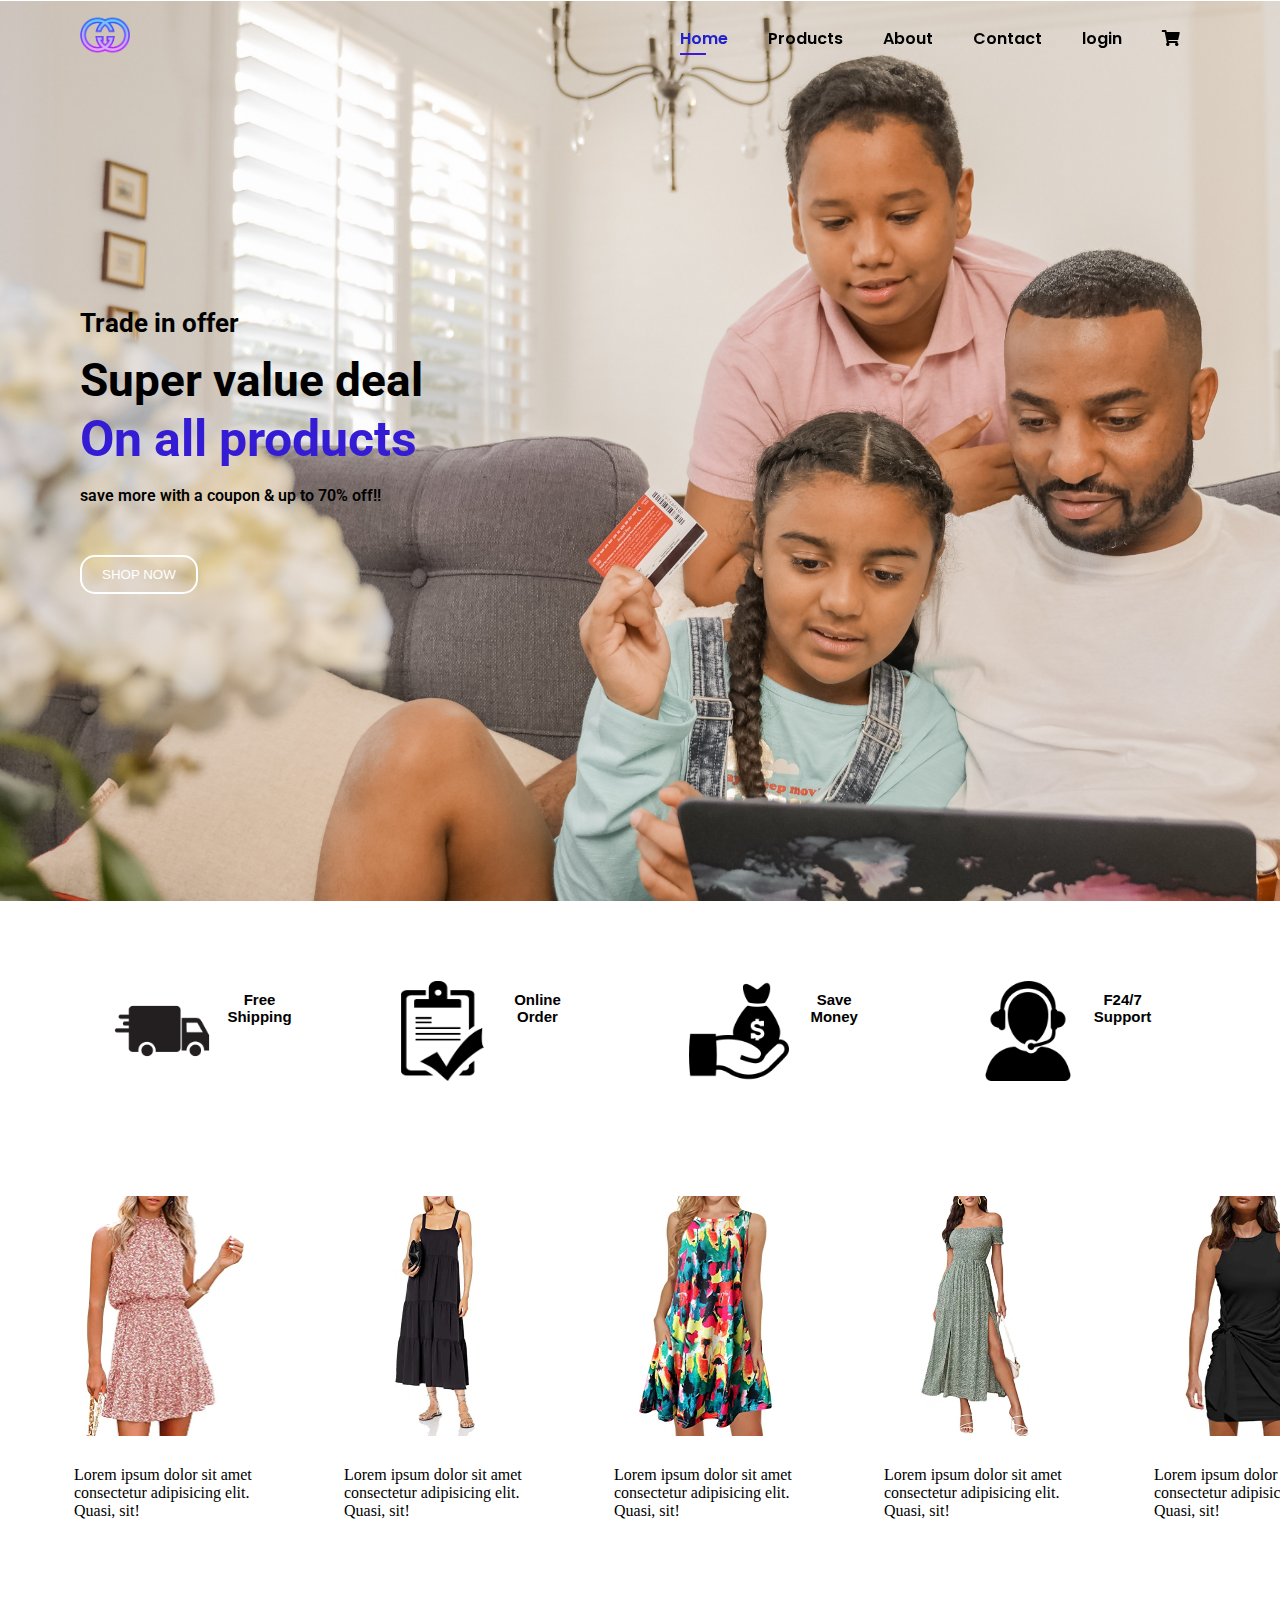
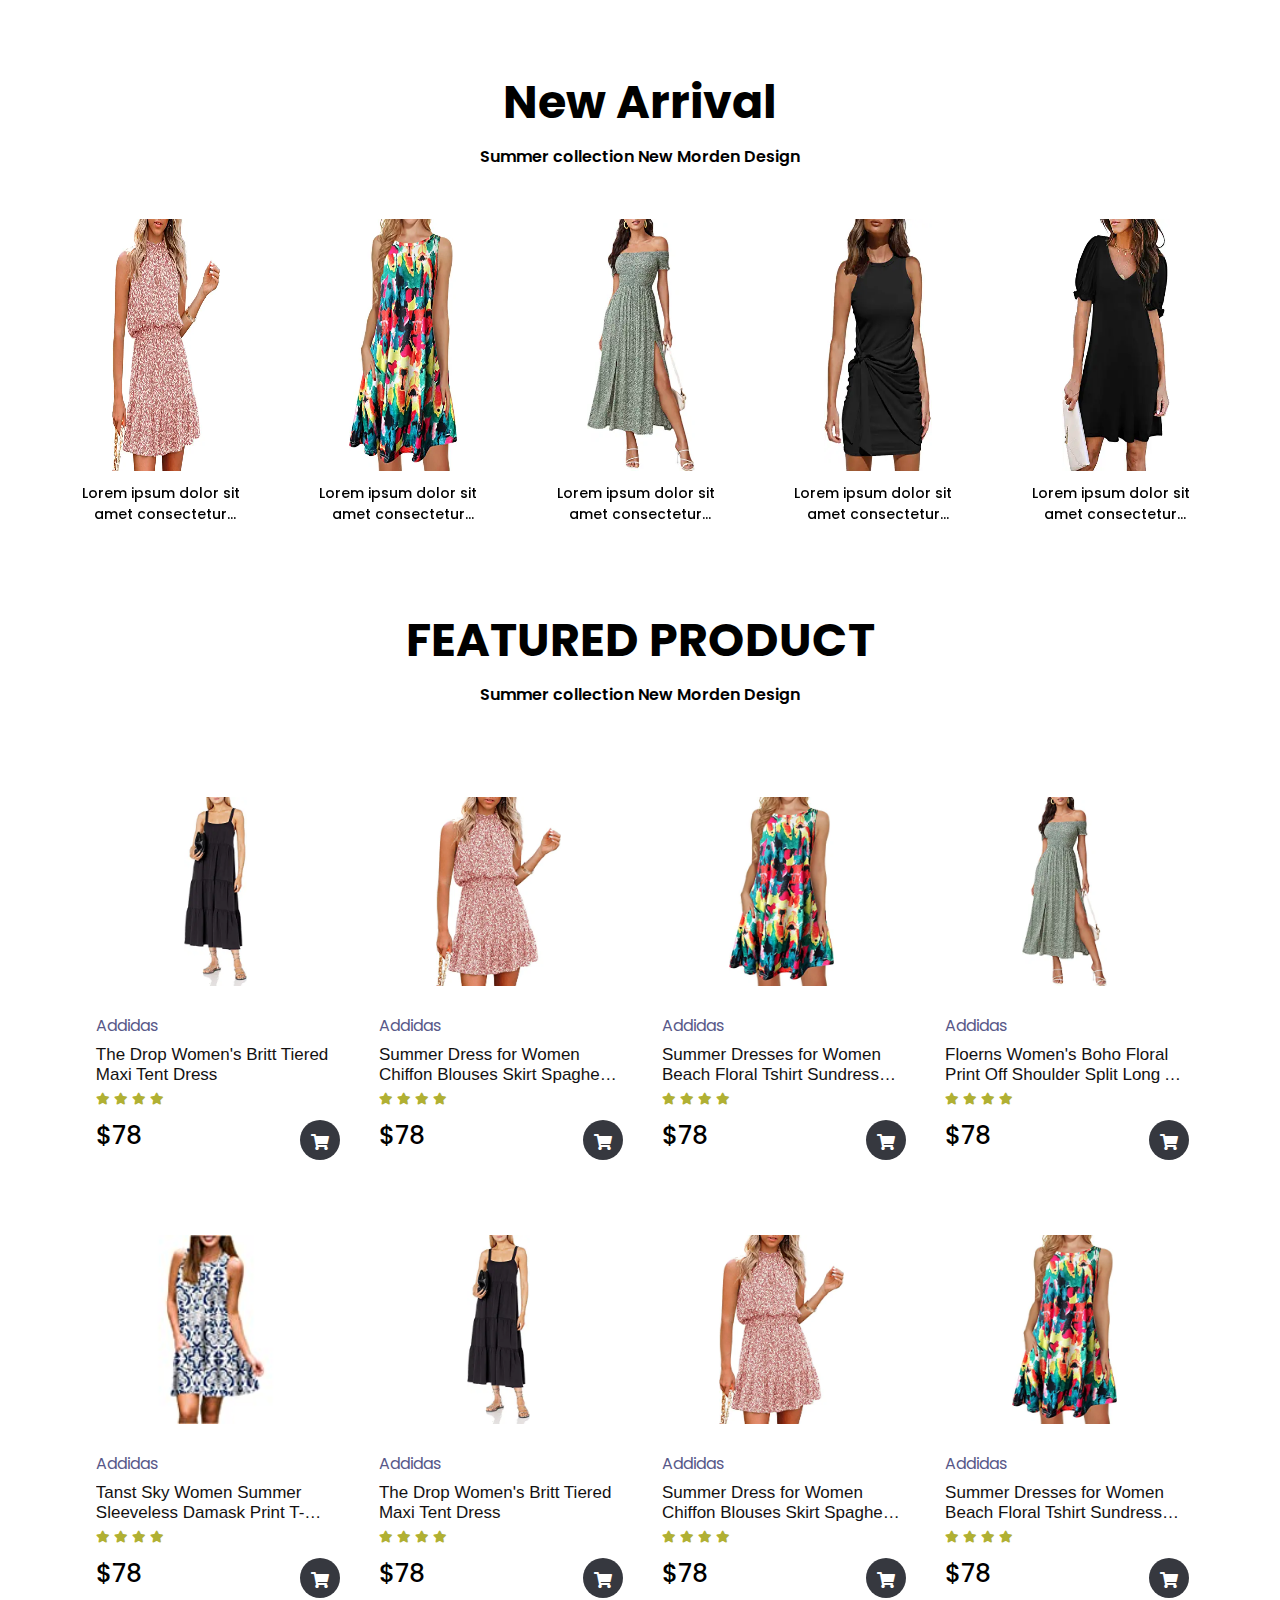
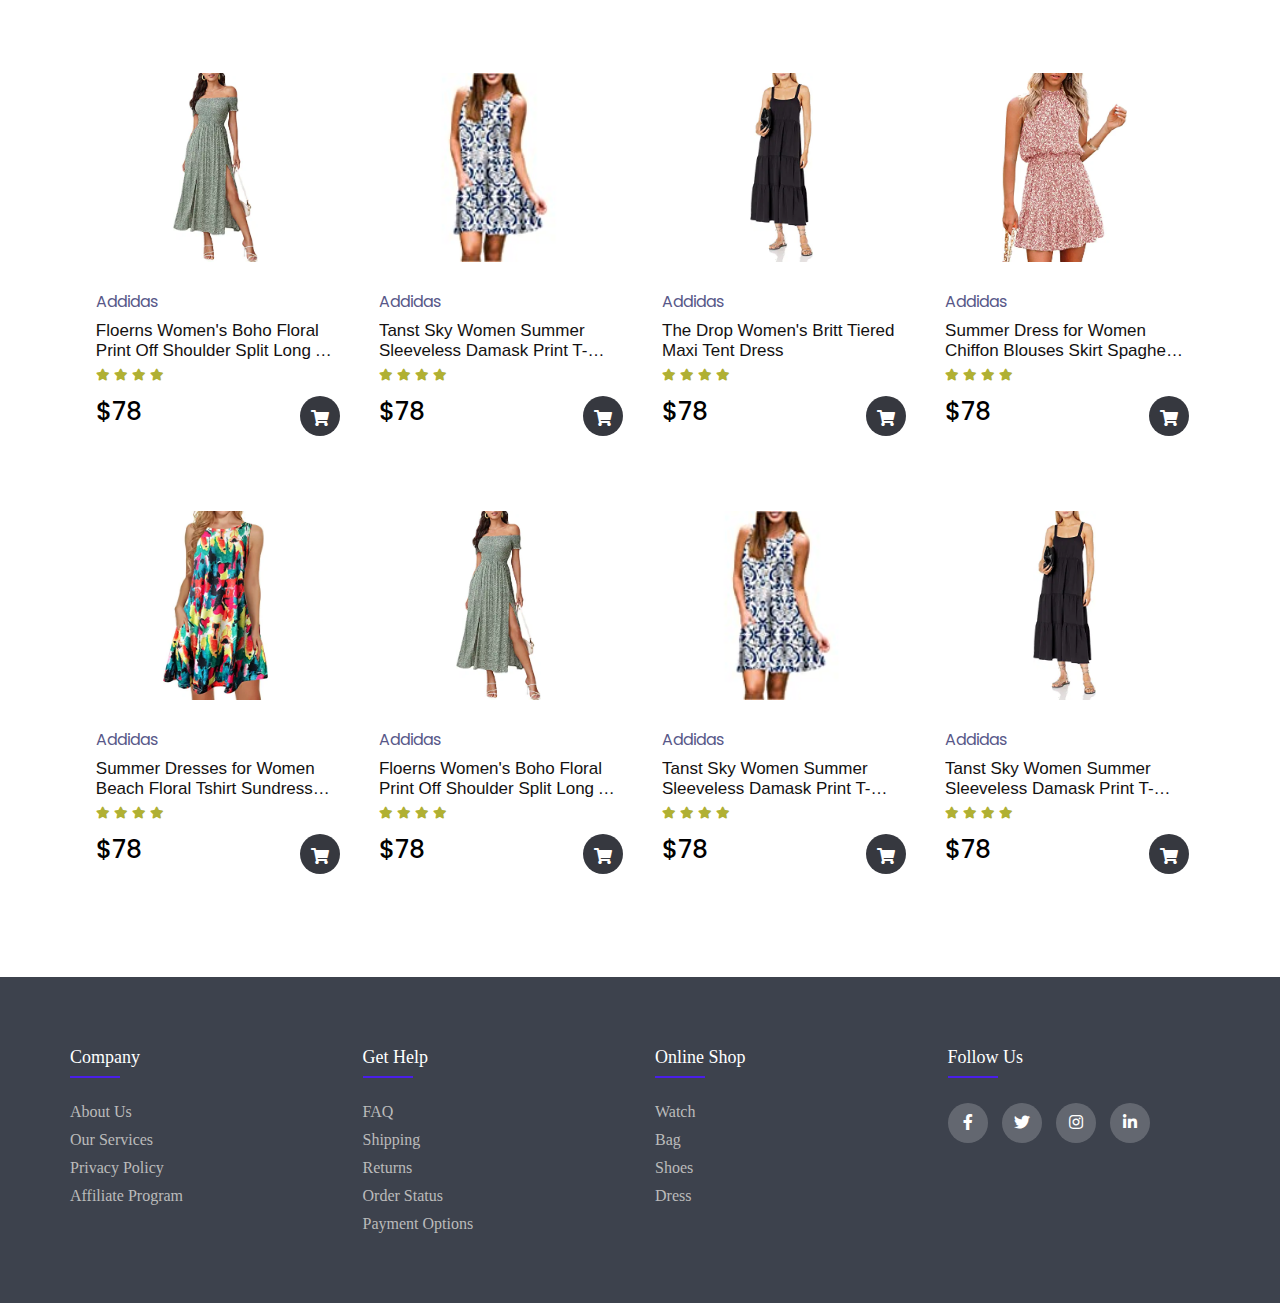
==== index.html @ 0fea014c "footer+image carousal" ====
<!DOCTYPE html>
<html lang="en">
<head>
    <meta charset="UTF-8">
    <meta http-equiv="X-UA-Compatible" content="IE=edge">
    <meta name="viewport" content="width=device-width, initial-scale=1.0">
    <title>Document</title>
    <link rel="stylesheet" href="https://cdnjs.cloudflare.com/ajax/libs/OwlCarousel2/2.3.4/assets/owl.carousel.min.css" integrity="sha512-tS3S5qG0BlhnQROyJXvNjeEM4UpMXHrQfTGmbQ1gKmelCxlSEBUaxhRBj/EFTzpbP4RVSrpEikbmdJobCvhE3g==" crossorigin="anonymous" referrerpolicy="no-referrer" />
    <link rel="stylesheet" href="https://cdnjs.cloudflare.com/ajax/libs/OwlCarousel2/2.3.4/assets/owl.theme.default.min.css" integrity="sha512-sMXtMNL1zRzolHYKEujM2AqCLUR9F2C4/05cdbxjjLSRvMQIciEPCQZo++nk7go3BtSuK9kfa/s+a4f4i5pLkw==" crossorigin="anonymous" referrerpolicy="no-referrer" />
    <link rel="stylesheet" href="https://unicons.iconscout.com/release/v4.0.0/css/line.css">
    <link rel="stylesheet" href="https://use.fontawesome.com/releases/v5.15.4/css/all.css" />
    <link rel="stylesheet" href="style.css">
</head>
<body>

  <!-- navbar section starts -->
  <div id="bar" class="bar">
    <i class="uil uil-bars" id="visible"></i>
    <i class="uil uil-times" id="hidden"></i>
   </div>
    <header id="header1" class="header">
       <a href="#"><img src="logo.webp" class="logo" alt="logo"></a>
       <div class="navbar-section">
          <ul id="navbar">
            <li><a class="active"  href="#">Home</a></li>
            <li><a href="#">Products</a></li>
            <li><a href="#">About</a></li>
            <li><a href="#">Contact</a></li>
            <li><a href="#" id="button">login</a></li>
            <li><a href="#"><i class="fas fa-shopping-cart"></i></a></li>
          </ul>
       </div>
    </header>
          
  <!-- navbar section ends  -->


  <div class="responsive-navbar">
    <ul id="mobile-nav">
      <li><a class="active"  href="#">Home</a></li>
      <li><a href="#">Products</a></li>
      <li><a href="#">About</a></li>
      <li><a href="#">Contact</a></li>
      <li><a href="#" id="button">login</a></li>
      <li><a href="#"><i class="fas fa-shopping-cart"></i></a></li>
    </ul>
 </div>
  <!-- login starts -->
  <div class="login-container">
    <div class="forms">
        <div class="form login ">
          <div class="close" >
            <span class="title">Login</span>
            <i id="close" class="uil uil-times"></i>
          </div>
            <form action="#">
                <div class="input-field">
                    <input type="text" placeholder="Enter Your Mail">
                   <i class="uil uil-envelope"></i>
                </div>

                <div class="input-field">
                    <input type="text" placeholder="Enter Your Password">
                   <i class="uil uil-lock"></i>
                </div>

                <div class="checkbox-text">
                    <div class="checkbox-content">
                        <input type="checkbox" id="checkbox">
                        <label for="logcheck" class="text">Remember Me</label>
                    </div>
                    <a href="#" class="text">forget Password ?</a>
                </div>

                <div class="input-field button">
                    <input type="button" value="Login Now">
                </div>
            </form>

           <div class="login-signup">
            <span class="text">Not a member ?
                <a href="#"  id="signup" class="text signup-link">Signup Now</a>
            </span>
           </div> 
        </div>

        <!-- registration form -->

        <div class="form signup ">
          <div class="close">
            <span class="title">Registration Now</span>
            <i  id="close2" class="uil uil-times"></i>
          </div>
            <form action="#">

                <div class="input-field">
                    <input type="text" placeholder="Enter Your Name">
                   <i class="uil uil-user"></i>
                </div>

                <div class="input-field">
                    <input type="text" placeholder="Enter Your Mail">
                   <i class="uil uil-envelope"></i>
                </div>

                <div class="input-field">
                    <input type="text" placeholder="Enter Your Password">
                   <i class="uil uil-lock"></i>
                </div>

                <div class="input-field">
                    <input type="text" placeholder="Enter Confirm Password">
                   <i class="uil uil-lock"></i>
                </div>

                <div class="checkbox-text">
                    <div class="checkbox-content">
                        <input type="checkbox" id="checkbox">
                        <label for="logcheck" class="text">Remember Me</label>
                    </div>
                    <a href="#" class="text">forget Password ?</a>
                </div>

                <div class="input-field button">
                    <input type="button" value="Login Now">
                </div>
            </form>

           <div class="login-signup">
            <span class="text">Not a member ?
                <a href="#" id="loginup" class="text login-link">Login Now</a>
            </span>
           </div> 
        </div>
    </div>
</div>
  <!-- login ends  -->


  <!-- home pade starts  -->
 <section id="home">
    <div class="home-left">
       <h4>Trade in offer</h4>
       <h2>Super value deal</h2>
       <h1>On all products</h1>
       <p>save more with a coupon & up to 70% off!!</p>
       <button>shop now</button>
    </div>
 </section>
  <!-- home page ends  -->

  <!-- feature starts  -->
  <section id="feature" class="section-p1">
    <div class="fe-box">
       <img src="./images/delivery-icon.png" alt="">
       <h6>Free Shipping</h6>
    </div>
    <div class="fe-box">
     <img src="./images/online-order.webp" alt="">
     <h6>Online Order</h6>
    </div>
    <div class="fe-box">
      <img src="./images/money-icons.png" alt="">
      <h6>Save Money</h6>
   </div>
   <!-- <div class="fe-box">
    <img src="./images/promotion.webp" alt="">
    <h6>Promotions </h6>
   </div> -->
   <div class="fe-box">
    <img src="./images/support.webp" alt="">
    <h6>F24/7 Support</h6>
   </div>
  </section>

  <!-- feature ends  -->

  <div class="slider section-p1">
    <div class="slide-track">
      <div class="slide">
        <img src="./images/p2.webp" alt="" />
        <p>Lorem ipsum dolor sit amet consectetur adipisicing elit. Quasi, sit!</p>
      </div>
      <div class="slide">
        <img src="./images/p1.webp" alt="" />
        <p>Lorem ipsum dolor sit amet consectetur adipisicing elit. Quasi, sit!</p>
      </div>
      <div class="slide">
        <img src="./images/p3.webp" alt="" />
        <p>Lorem ipsum dolor sit amet consectetur adipisicing elit. Quasi, sit!</p>
      </div>
      <div class="slide">
        <img src="./images/p4.webp" alt="" />
        <p>Lorem ipsum dolor sit amet consectetur adipisicing elit. Quasi, sit!</p>
      </div>
      <div class="slide">
        <img src="./images/p5.webp" alt="" />
        <p>Lorem ipsum dolor sit amet consectetur adipisicing elit. Quasi, sit!</p>
      </div>
      <div class="slide">
        <img src="./images/p6.webp" alt="" />
        <p>Lorem ipsum dolor sit amet consectetur adipisicing elit. Quasi, sit!</p>
      </div>
      <div class="slide">
        <img src="./images/p8.jpg" alt="" />
        <p>Lorem ipsum dolor sit amet consectetur adipisicing elit. Quasi, sit!</p>
      </div>
      <div class="slide">
        <img src="./images/p7.jpg" alt="" />
        <p>Lorem ipsum dolor sit amet consectetur adipisicing elit. Quasi, sit!</p>
      </div>
      <div class="slide">
        <img src="./images/p1.webp" alt="" />
        <p>Lorem ipsum dolor sit amet consectetur adipisicing elit. Quasi, sit!</p>
      </div>
      <div class="slide">
        <img src="./images/p3.webp" alt="" />
        <p>Lorem ipsum dolor sit amet consectetur adipisicing elit. Quasi, sit!</p>
      </div>
      <div class="slide">
        <img src="./images/p7.jpg" alt="" />
        <p>Lorem ipsum dolor sit amet consectetur adipisicing elit. Quasi, sit!</p>
      </div>
    </div>
  </div>

    <!-- image carousal starts -->
    <div class="owl">
      <h2 class="active">New Arrival </h2>
      <p>Summer collection New Morden Design</p>
      <div class="owl-carousel owl-theme owls">
        <div class="item"><img src="./images/p2.webp">
          <p>Lorem ipsum dolor sit amet consectetur adipisicing elit. Quasi, sit!</p></div>
        <div class="item"><img src="./images/p3.webp">
          <p>Lorem ipsum dolor sit amet consectetur adipisicing elit. Quasi, sit!</p></div>
        <div class="item"><img src="./images/p4.webp">
          <p>Lorem ipsum dolor sit amet consectetur adipisicing elit. Quasi, sit!</p></div>
        <div class="item"><img src="./images/p5.webp">
          <p>Lorem ipsum dolor sit amet consectetur adipisicing elit. Quasi, sit!</p></div>
        <div class="item"><img src="./images/p6.webp">
          <p>Lorem ipsum dolor sit amet consectetur adipisicing elit. Quasi, sit!</p></div>
    </div>
    </div>
    <!-- image carousal ends  -->

    
  <!-- producr starts   -->
  <section id="product" class="section-p1">
     <h2 class="active">Featured Product </h2>
     <p>Summer collection New Morden Design</p>
     <div class="container">
      <div class="container-info">
        <img src="./images/p1.webp" alt="">
        <div class="container-content">
          <span>Addidas</span>
          <h5>The Drop Women's Britt Tiered Maxi Tent Dress</h5>
          <div class="star">
            <i class="fas fa-star"></i>
            <i class="fas fa-star"></i>
            <i class="fas fa-star"></i>
            <i class="fas fa-star"></i>
          </div>
          <h4>$78</h4>
        </div>
        <a href="#"><i id="cart" class="fas fa-shopping-cart"></i></a>
      </div>

      <div class="container-info">
        <img src="./images/p2.webp" alt="">
        <div class="container-content">
          <span>Addidas</span>
          <div class="title">
            <h5>Summer Dress for Women Chiffon Blouses Skirt Spaghetti Sleeveless Tops Halter Ruffle Romper Sun Flowy Summer Outfits</h5>
          </div>
          <div class="star">
            <i class="fas fa-star"></i>
            <i class="fas fa-star"></i>
            <i class="fas fa-star"></i>
            <i class="fas fa-star"></i>
          </div>
          <h4>$78</h4>
        </div>
        <a href="#"><i id="cart" class="fas fa-shopping-cart"></i></a>
      </div>

      <div class="container-info">
        <img src="./images/p3.webp" alt="">
        <div class="container-content">
          <span>Addidas</span>
          <div class="title">
            <h5>Summer Dresses for Women Beach Floral Tshirt Sundress Sleeveless Pockets Casual Loose Tank Dress</h5>
          </div>
          <div class="star">
            <i class="fas fa-star"></i>
            <i class="fas fa-star"></i>
            <i class="fas fa-star"></i>
            <i class="fas fa-star"></i>
          </div>
          <h4>$78</h4>
        </div>
        <a href="#"><i id="cart" class="fas fa-shopping-cart"></i></a>
      </div>

      <div class="container-info">
        <img src="./images/p4.webp" alt="">
        <div class="container-content">
          <span>Addidas</span>
          <div class="title">
            <h5>Floerns Women's Boho Floral Print Off Shoulder Split Long A Line Dress</h5>
          </div>
          <div class="star">
            <i class="fas fa-star"></i>
            <i class="fas fa-star"></i>
            <i class="fas fa-star"></i>
            <i class="fas fa-star"></i>
          </div>
          <h4>$78</h4>
        </div>
        <a href="#"><i id="cart" class="fas fa-shopping-cart"></i></a>
      </div>

      <div class="container-info">
        <img src="./images/p8.jpg" alt="">
        <div class="container-content">
          <span>Addidas</span>
          <div class="title">
            <h5>Tanst Sky Women Summer Sleeveless Damask Print T-Shirt Dress with Pockets(S-3XL)</h5>
          </div>
          <div class="star">
            <i class="fas fa-star"></i>
            <i class="fas fa-star"></i>
            <i class="fas fa-star"></i>
            <i class="fas fa-star"></i>
          </div>
          <h4>$78</h4>
        </div>
        <a href="#"><i id="cart" class="fas fa-shopping-cart"></i></a>
      </div>
     
      <div class="container-info">
        <img src="./images/p1.webp" alt="">
        <div class="container-content">
          <span>Addidas</span>
          <h5>The Drop Women's Britt Tiered Maxi Tent Dress</h5>
          <div class="star">
            <i class="fas fa-star"></i>
            <i class="fas fa-star"></i>
            <i class="fas fa-star"></i>
            <i class="fas fa-star"></i>
          </div>
          <h4>$78</h4>
        </div>
        <a href="#"><i id="cart" class="fas fa-shopping-cart"></i></a>
      </div>

      <div class="container-info">
        <img src="./images/p2.webp" alt="">
        <div class="container-content">
          <span>Addidas</span>
          <div class="title">
            <h5>Summer Dress for Women Chiffon Blouses Skirt Spaghetti Sleeveless Tops Halter Ruffle Romper Sun Flowy Summer Outfits</h5>
          </div>
          <div class="star">
            <i class="fas fa-star"></i>
            <i class="fas fa-star"></i>
            <i class="fas fa-star"></i>
            <i class="fas fa-star"></i>
          </div>
          <h4>$78</h4>
        </div>
        <a href="#"><i id="cart" class="fas fa-shopping-cart"></i></a>
      </div>

      <div class="container-info">
        <img src="./images/p3.webp" alt="">
        <div class="container-content">
          <span>Addidas</span>
          <div class="title">
            <h5>Summer Dresses for Women Beach Floral Tshirt Sundress Sleeveless Pockets Casual Loose Tank Dress</h5>
          </div>
          <div class="star">
            <i class="fas fa-star"></i>
            <i class="fas fa-star"></i>
            <i class="fas fa-star"></i>
            <i class="fas fa-star"></i>
          </div>
          <h4>$78</h4>
        </div>
        <a href="#"><i id="cart" class="fas fa-shopping-cart"></i></a>
      </div>

      <div class="container-info">
        <img src="./images/p4.webp" alt="">
        <div class="container-content">
          <span>Addidas</span>
          <div class="title">
            <h5>Floerns Women's Boho Floral Print Off Shoulder Split Long A Line Dress</h5>
          </div>
          <div class="star">
            <i class="fas fa-star"></i>
            <i class="fas fa-star"></i>
            <i class="fas fa-star"></i>
            <i class="fas fa-star"></i>
          </div>
          <h4>$78</h4>
        </div>
        <a href="#"><i id="cart" class="fas fa-shopping-cart"></i></a>
      </div>

      <div class="container-info">
        <img src="./images/p8.jpg" alt="">
        <div class="container-content">
          <span>Addidas</span>
          <div class="title">
            <h5>Tanst Sky Women Summer Sleeveless Damask Print T-Shirt Dress with Pockets(S-3XL)</h5>
          </div>
          <div class="star">
            <i class="fas fa-star"></i>
            <i class="fas fa-star"></i>
            <i class="fas fa-star"></i>
            <i class="fas fa-star"></i>
          </div>
          <h4>$78</h4>
        </div>
        <a href="#"><i id="cart" class="fas fa-shopping-cart"></i></a>
      </div>

      <div class="container-info">
        <img src="./images/p1.webp" alt="">
        <div class="container-content">
          <span>Addidas</span>
          <h5>The Drop Women's Britt Tiered Maxi Tent Dress</h5>
          <div class="star">
            <i class="fas fa-star"></i>
            <i class="fas fa-star"></i>
            <i class="fas fa-star"></i>
            <i class="fas fa-star"></i>
          </div>
          <h4>$78</h4>
        </div>
        <a href="#"><i id="cart" class="fas fa-shopping-cart"></i></a>
      </div>

      <div class="container-info">
        <img src="./images/p2.webp" alt="">
        <div class="container-content">
          <span>Addidas</span>
          <div class="title">
            <h5>Summer Dress for Women Chiffon Blouses Skirt Spaghetti Sleeveless Tops Halter Ruffle Romper Sun Flowy Summer Outfits</h5>
          </div>
          <div class="star">
            <i class="fas fa-star"></i>
            <i class="fas fa-star"></i>
            <i class="fas fa-star"></i>
            <i class="fas fa-star"></i>
          </div>
          <h4>$78</h4>
        </div>
        <a href="#"><i id="cart" class="fas fa-shopping-cart"></i></a>
      </div>

      <div class="container-info">
        <img src="./images/p3.webp" alt="">
        <div class="container-content">
          <span>Addidas</span>
          <div class="title">
            <h5>Summer Dresses for Women Beach Floral Tshirt Sundress Sleeveless Pockets Casual Loose Tank Dress</h5>
          </div>
          <div class="star">
            <i class="fas fa-star"></i>
            <i class="fas fa-star"></i>
            <i class="fas fa-star"></i>
            <i class="fas fa-star"></i>
          </div>
          <h4>$78</h4>
        </div>
        <a href="#"><i id="cart" class="fas fa-shopping-cart"></i></a>
      </div>

      <div class="container-info">
        <img src="./images/p4.webp" alt="">
        <div class="container-content">
          <span>Addidas</span>
          <div class="title">
            <h5>Floerns Women's Boho Floral Print Off Shoulder Split Long A Line Dress</h5>
          </div>
          <div class="star">
            <i class="fas fa-star"></i>
            <i class="fas fa-star"></i>
            <i class="fas fa-star"></i>
            <i class="fas fa-star"></i>
          </div>
          <h4>$78</h4>
        </div>
        <a href="#"><i id="cart" class="fas fa-shopping-cart"></i></a>
      </div>

      <div class="container-info">
        <img src="./images/p8.jpg" alt="">
        <div class="container-content">
          <span>Addidas</span>
          <div class="title">
            <h5>Tanst Sky Women Summer Sleeveless Damask Print T-Shirt Dress with Pockets(S-3XL)</h5>
          </div>
          <div class="star">
            <i class="fas fa-star"></i>
            <i class="fas fa-star"></i>
            <i class="fas fa-star"></i>
            <i class="fas fa-star"></i>
          </div>
          <h4>$78</h4>
        </div>
        <a href="#"><i id="cart" class="fas fa-shopping-cart"></i></a>
      </div>

      <div class="container-info">
        <img src="./images/p1.webp" alt="">
        <div class="container-content">
          <span>Addidas</span>
          <div class="title">
            <h5>Tanst Sky Women Summer Sleeveless Damask Print T-Shirt Dress with Pockets(S-3XL)</h5>
          </div>
          <div class="star">
            <i class="fas fa-star"></i>
            <i class="fas fa-star"></i>
            <i class="fas fa-star"></i>
            <i class="fas fa-star"></i>
          </div>
          <h4>$78</h4>
        </div>
        <a href="#"><i id="cart" class="fas fa-shopping-cart"></i></a>
      </div>
     
    </div>

    
  </section>
  <!-- product ends  -->

  <footer class="footer">
    <div class="container">
      <div class="row">
        <div class="footer-col">
          <h4>company</h4>
          <ul>
            <li><a href="#">about us</a></li>
            <li><a href="#">our services</a></li>
            <li><a href="#">privacy policy</a></li>
            <li><a href="#">affiliate program</a></li>
          </ul>
        </div>
        <div class="footer-col">
          <h4>get help</h4>
          <ul>
            <li><a href="#">FAQ</a></li>
            <li><a href="#">shipping</a></li>
            <li><a href="#">returns</a></li>
            <li><a href="#">order status</a></li>
            <li><a href="#">payment options</a></li>
          </ul>
        </div>
        <div class="footer-col">
          <h4>online shop</h4>
          <ul>
            <li><a href="#">watch</a></li>
            <li><a href="#">bag</a></li>
            <li><a href="#">shoes</a></li>
            <li><a href="#">dress</a></li>
          </ul>
        </div>
        <div class="footer-col">
          <h4>follow us</h4>
          <div class="social-links">
            <a href="#"><i class="fab fa-facebook-f"></i></a>
            <a href="#"><i class="fab fa-twitter"></i></a>
            <a href="#"><i class="fab fa-instagram"></i></a>
            <a href="#"><i class="fab fa-linkedin-in"></i></a>
          </div>
        </div>
      </div>
    </div>
 </footer>

  <script src="https://cdnjs.cloudflare.com/ajax/libs/jquery/3.6.0/jquery.min.js" integrity="sha512-894YE6QWD5I59HgZOGReFYm4dnWc1Qt5NtvYSaNcOP+u1T9qYdvdihz0PPSiiqn/+/3e7Jo4EaG7TubfWGUrMQ==" crossorigin="anonymous" referrerpolicy="no-referrer"></script>
  <script src="https://cdnjs.cloudflare.com/ajax/libs/OwlCarousel2/2.3.4/owl.carousel.min.js" integrity="sha512-bPs7Ae6pVvhOSiIcyUClR7/q2OAsRiovw4vAkX+zJbw3ShAeeqezq50RIIcIURq7Oa20rW2n2q+fyXBNcU9lrw==" crossorigin="anonymous" referrerpolicy="no-referrer"></script>

  <script src="script.js"></script>

</body>
</html>
---- style.css ----
@import url('https://fonts.googleapis.com/css2?family=Poppins:wght@400;500;600;700&family=Roboto:wght@300&family=Ubuntu:wght@400;500;700&display=swap');
*{
    margin: 0;
    padding: 0;
    box-sizing: border-box;
}

h1{
    font-size: 50px;
    line-height: 64px;
    font-weight: 700;
}

h2{
    font-size: 46px;
    line-height: 54px;
}

h4{
    font-size: 26px;
    font-weight: 700;
}

h6{
    font-size: 15px;
}

p{
    font-size: 16px;
    margin: 15px 0 50px 0 ;
    font-weight: 600;
}

.section-p1{
    padding: 40px 30px;
}

.section-m1{
    margin: 40px 0;
}

/* ***********************navbar********************************  */
#header1{
    display: flex;
    align-items: center;
    justify-content: space-between;
    padding: 10px 80px;
    font-family: 'Poppins', sans-serif;
    z-index: 9;
    position: sticky;
    left: 0;
    top: 0;
    /* height: 60px; */
}

.shadow{
    background: rgb(239, 236, 236);
    box-shadow:18px 18px 20px rgb(0, 0, 0,0.2) ;
}


#header1 img{
    width: 50px;
    height: 50px;
}

#navbar{
    /* float: right; */
    display: flex;
    align-items: center;
    justify-content: space-between;
}

#navbar li{
    /* display: inline-block; */
    /* list-style: 80px; */
    /* margin: 0 5px; */
    list-style: none;
    padding: 0 20px;
    position: relative;
}

#navbar li a{
    text-decoration: none;
    font-size: 16px;
    font-weight: 600;
    color: black;
    transition: 0.3s;
}

#navbar li a:hover,
#navbar li a.active{
    color:rgb(34, 34, 203); ;
}

#navbar li a.active::after,
#navbar li a:hover::after{
    content: "";
    width: 30%;
    height: 2px;
    background: rgb(62, 22, 224);
    position: absolute;
    bottom: -4px;
    left: 20px;

}

#bar{
    /* left: 5rem; */
    left: 0px;
    top: 0px;
    padding: 10px 80px;
    text-align: end;
    width: 100%;
    position: fixed;
    visibility: hidden;
    display: flex;
    justify-content: space-between;
}

.uil-bars,
.uil-times{
    font-size: 2.8rem;
}

/****************** mobile-navbar***************** */
.responsive-navbar{
    position: fixed;
    /* display: inline-block; */
    z-index: 999;
    display: none;
    visibility: hidden;
    /* height: 80px; */
    background: rgb(255, 255, 255);
    width: 100%;
    text-align: center;
    top: 4rem;
    /* -webkit-transition:all 0.5s ease-in-out; */
    transition: all 0.5s ease-in-out;
}

#mobile-nav li{
    margin: 15px;
    list-style:none;
}

#mobile-nav li a{
    font-size: 20px;
    padding: 15px;
    text-decoration: none;
    color: rgb(0, 0, 0);
}

/***************************** homepage************************  */

#home{
    background: url(./sample1.jpg);
    background-size: cover;
    z-index: -1;
    height: 100vh;
    width: 100%;
    margin-top: -76px;
    padding: 0 80px;
    display: flex;
    align-items: flex-start;
    justify-content: center;
    flex-direction: column;
}

.home-left{
    font-family: 'Roboto', sans-serif;
    opacity:1 !important;
    /* z-index: 3; */
    color: rgb(0, 0, 0);
}
.home-left h4{
    padding-bottom: 15px;
    font-family: 'Roboto', sans-serif;
}

.home-left h1{
    color:rgb(52, 27, 212) ;
}

.home-left button{
    border: 2px solid white;
    border-radius: 15px;
    padding: 10px 20px;
    color: white;
    background-color: transparent;
    text-transform: uppercase;
}


.home-left button:hover{
    background: #000;
}

/*************** login ************ */

.login-container{
    justify-content: center;
    margin-top: 55px;
    margin-right: 15px;
    z-index: 9;
    position: fixed;
    left: 0;
    width: 100%;
    display: flex;
    justify-content: space-around;
    right: 0;
    top: 3rem;
    transition: all 0.6s ease;
    border-radius: 15px;
}

.signup {
     display: none;
     transition: 0.8s ease;
}


.login-container .forms{
   align-items: center;
   min-width: 31rem;
   border-radius:  10px 15px;
   background: rgb(225 225 225);
   transition: all 0.2s ease;
}

.login{
    display: none;
    transition: 0.8s ease;
}
.login-container .form{
    padding: 30px;
}

.login-container .form .close{
    display: flex;
    cursor: pointer;
    justify-content: space-between;
}

.login-container .form .title{
    font-size: 27px;
    font-weight: 600;
    position: relative;
}

.form .title::before{
    content: "";
    position: absolute;
    left: 0;
    bottom: 0;
    height: 3px;
    width: 30px;
    background: blue;
    border-radius: 25px;

}

.form .input-field{
    margin-top: 30px;
    height: 50px;
    width: 100%;
    position: relative;
}

.input-field input{
    position: absolute;
    height: 100%;
    width: 100%;
    padding:0 35px;
    border: none;
    outline: none;
    background: rgb(225 225 225);
    font-size: 16px;
    border-bottom: 2px solid rgb(21, 13, 13);
    border-top: 2px solid transparent;
    transition: all 0.2s ease;
}

.form .input-field i{
    position: absolute;
    top: 50%;
    left: 0;
    transform: translateY(-50%);
    font-size: 23px;
}

.form .checkbox-text{
    display: flex;
    align-items: center;
    justify-content: space-between;
    margin-top: 20px;
}

.checkbox-text .checkbox-content{
    display: flex;
    align-items: center;
}

.checkbox-content input{
    margin: 0 8px -2px 4px;

}

.form a{
    text-decoration: none;
}

.form a:hover{
    text-decoration: underline;
}

.form .text{
    color: rgb(41, 38, 38);
    font-size: 14px;
}

.form .button{
    margin-top: 35px;
}

.form .button input{
    border: none;
    letter-spacing: 1px;
    border-radius: 6px;
    font-weight: 500;
    cursor: pointer;
    background: rgb(255, 255, 255);

}

.form .login-signup{
    margin-top: 30px;
    text-align: center;
}

/* **********************carousal ********************* */

@keyframes scroll {
	0% { transform: translateX(0); }
	100% { transform: translateX(calc(-250px * 7))}
}


.slider {
	background: white;
	/* box-shadow: 0 10px 20px -5px rgba(0, 0, 0, .125); */
	height: 56vh;
    padding-top: 0;
	margin: auto;
	overflow:hidden;
	position: relative;
}
.slider img{
    display: block;
    width: 100%;
    padding: 15px;
    object-fit: contain;
    height: 30vh;
}
	
	.slide-track {
		animation: scroll 20s linear infinite;
		display: flex;
		width: calc(250px * 14);
	}
	
	.slide {
		/* height: 100px; */
		width: 250px;
        margin: 10px;

	}

    .slide  p {
        font-size: 16px;
        margin: 15px 31px 20px 34px;
        font-weight: 400;
    }
    
    
/********************** featured ************************ */

#feature{
    display: flex;
    align-items: center;
    flex-wrap: wrap;
    justify-content: space-evenly;
}
#feature .fe-box{
    font-family: 'Poppins', sans-serif;
    width: 220px;
    text-align: center;
    display: flex;
    padding: 25px 15px;
    border-radius: 14px;
    transition: 0.8s;
    margin: 15px 1px;
}

.fe-box img{
    width: 100px;
    height: 100px;
    margin-bottom: 10px ;
}

#feature .fe-box h6{
    font-family: Arial, Helvetica, sans-serif;
    display: inline-block;
    padding: 10px 15px;
    color: rgb(0, 0, 0);
}

.owl{
    font-family: 'Poppins', sans-serif;
    margin: auto;
    text-align: center;
    width: 92%;
}

.owl-theme .item{
    width: 200px;
    /* height: 150px; */
    margin: auto;
}
.item p{
    font-size: 14px;
    margin: 12px 26px 20px 16px;
    font-weight: 500;
    /* text-align: justify; */
    display: -webkit-box;
    -webkit-line-clamp: 2;
    -webkit-box-orient: vertical;
    overflow: hidden;
}

.item img{
    height: 28vh;
    margin: auto;
    width: 54% !important;
}

/******************* product featured ******************** */
#product{
    text-align: center;
    font-family: 'Poppins', sans-serif;
    position: relative;
    padding: 68px 0px;
}

#product h2{
    text-transform: uppercase;
}

/* #product .active::after{
    content: "";
    width: 29%;
    height: 4px;
    background: rgb(0, 0, 0);
    position: absolute;
    left: 78vh;
    top: 96px;
} */

#product .container{
    display: flex;
    flex-wrap: wrap;
    /* justify-content: space-between; */
    justify-content: center;
    align-items: center;
}
#product .container-info{
 width: 23%;
 min-width: 250px;
 padding: 15px;
 /* border: 1px solid black; */
 border-radius: 10px;
 cursor: pointer;
 margin: 15px 7px;
 transition: 0.8s;
 position: relative;

}
#product .container-info img{
    width: 100%;
    height: 209px;
    padding: 10px;
    object-fit: contain;

}

#product .container-info:hover{
    box-shadow:18px 18px 20px rgb(0, 0, 0,0.3) ;
}

.container-content{
   text-align: start;
   padding: 10px 0;
}
.container-content span{
    color: rgb(88, 88, 137);
 
}

.container-content .title{
    display: -webkit-box;
    -webkit-line-clamp: 2;
    -webkit-box-orient: vertical;
    overflow: hidden;
}
.container-content h5{
    padding-top: 7px;
    color: rgba(19, 17, 17);
    font-size: 17px;
    font-family: Arial, sans-serif;
    font-weight: 500;
}
.container-content i{
    font-size: 12px;
    color: rgb(176, 176, 51);
}

.container-content h4{
    padding-top: 7px;
    font-size: 25px;
    font-weight: 500;
}
.container-info #cart{
  width: 40px;
  height: 40px;
  line-height: 44px;
  border-radius: 50px;
  background: rgb(54, 56, 63);
  position: absolute;
  bottom: 20px;
  right: 10px;
  font-weight: 700;
  color: white;
}


/**************************** footer**************************** */
.container{
	max-width: 1170px;
	margin:auto;
}
.row{
	display: flex;
	flex-wrap: wrap;
}
ul{
	list-style: none;
}
.footer{
    background-color: #3d424d;
    padding: 70px 0;
}
.footer-col{
   width: 25%;
   padding: 0 15px;
}
.footer-col h4{
	font-size: 18px;
	color: #ffffff;
	text-transform: capitalize;
	margin-bottom: 35px;
	font-weight: 500;
	position: relative;
}
.footer-col h4::before{
	content: '';
	position: absolute;
	left:0;
	bottom: -10px;
	background-color: #4a1ee9;
	height: 2px;
	box-sizing: border-box;
	width: 50px;
}
.footer-col ul li:not(:last-child){
	margin-bottom: 10px;
}
.footer-col ul li a{
	font-size: 16px;
	text-transform: capitalize;
	color: #ffffff;
	text-decoration: none;
	font-weight: 300;
	color: #bbbbbb;
	display: block;
	transition: all 0.3s ease;
}
.footer-col ul li a:hover{
	color: #ffffff;
	padding-left: 8px;
}
.footer-col .social-links a{
	display: inline-block;
	height: 40px;
	width: 40px;
	background-color: rgba(255,255,255,0.2);
	margin:0 10px 10px 0;
	text-align: center;
	line-height: 40px;
	border-radius: 50%;
	color: #ffffff;
	transition: all 0.5s ease;
}
.footer-col .social-links a:hover{
	color: #24262b;
	background-color: #ffffff;
}


/******************** media query***************************  */
@media screen and (max-width:525px){
  #home{
    padding: 0 20px;
  }
  #header1{
    padding: 10px 20px;
  }
  #bar{
    padding: 10px 19px;
  }
}

@media screen and (max-width:643px){
    .login-container .forms{
        min-width: 22rem;
    }
}

@media screen and (max-width:848px) {
    #navbar{
        display: block;
    }
   .shadow{
    box-shadow: none ;
    background: none;
   }
    #header1 {
        display:none;
        align-items: center;
        justify-content: space-between;
        padding: 115px 80px;
        font-family: 'Poppins', sans-serif;
        z-index: 9;
        background: white;
        position: sticky;
        left: 0;
        top: 0;
        flex-direction: column;
        transition:all 0.8s ease;
    }
    #navbar li {
        list-style: none;
        padding: 11px 20px;
        position: relative;
    }
    #header1 img {
        display: none;
    }

    #bar{
        z-index: 10;
        visibility: visible;
        background:white;
    }
}

@media(max-width: 767px){
    .footer-col{
      width: 50%;
      margin-bottom: 30px;
  }
  }
  @media(max-width: 574px){
    .footer-col{
      width: 100%;
  }
  }
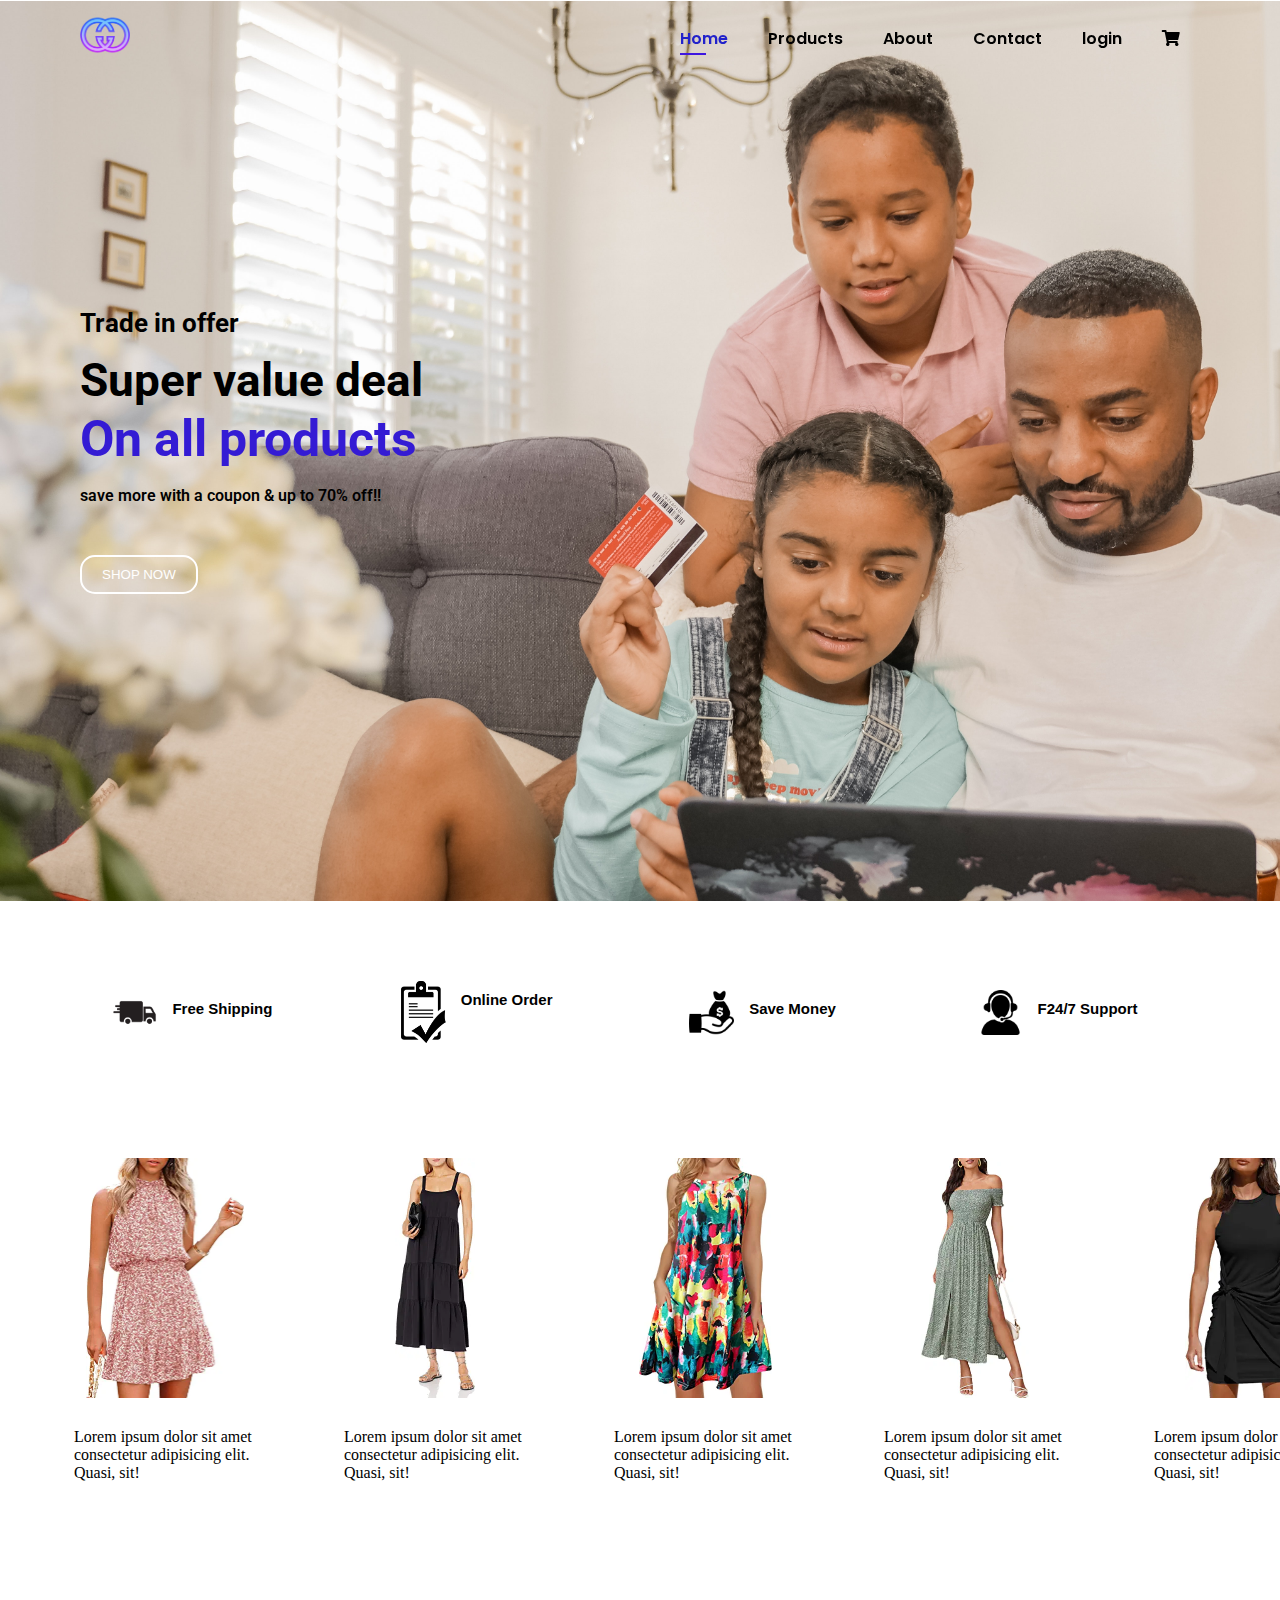
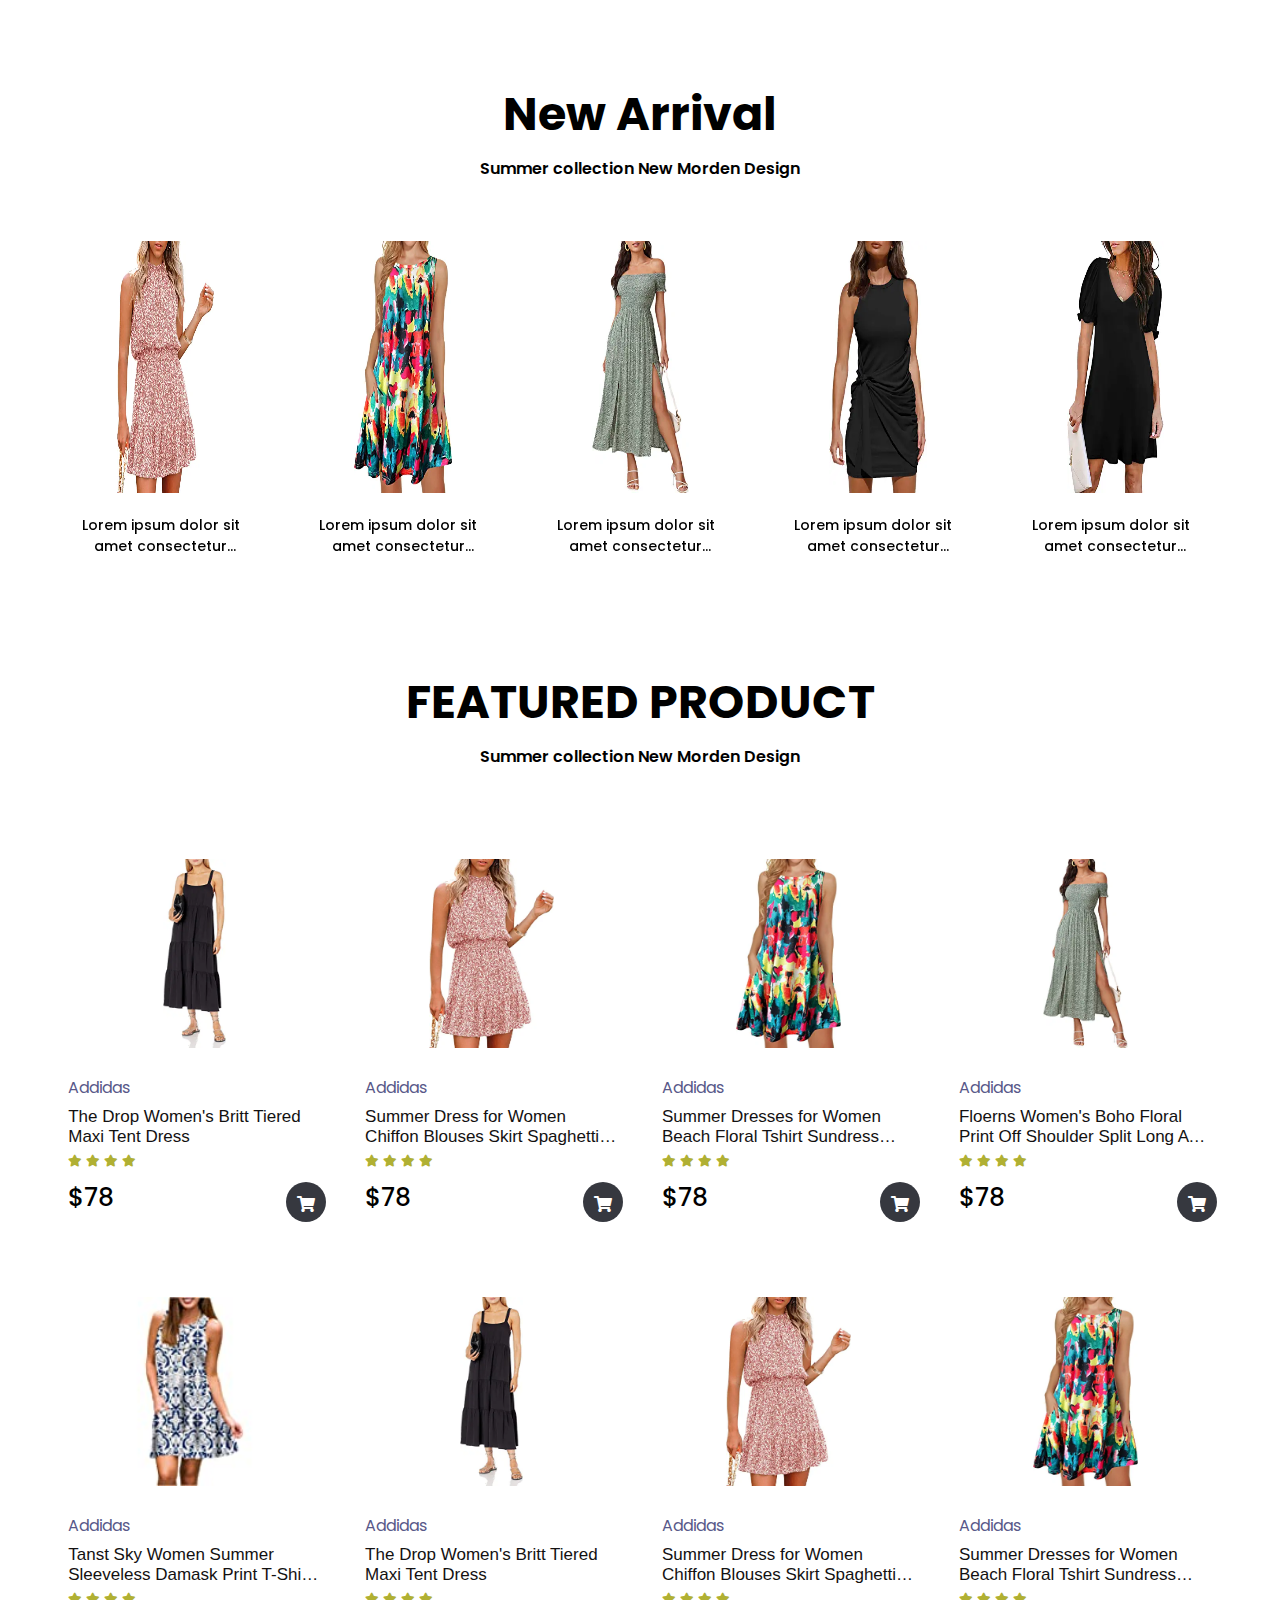
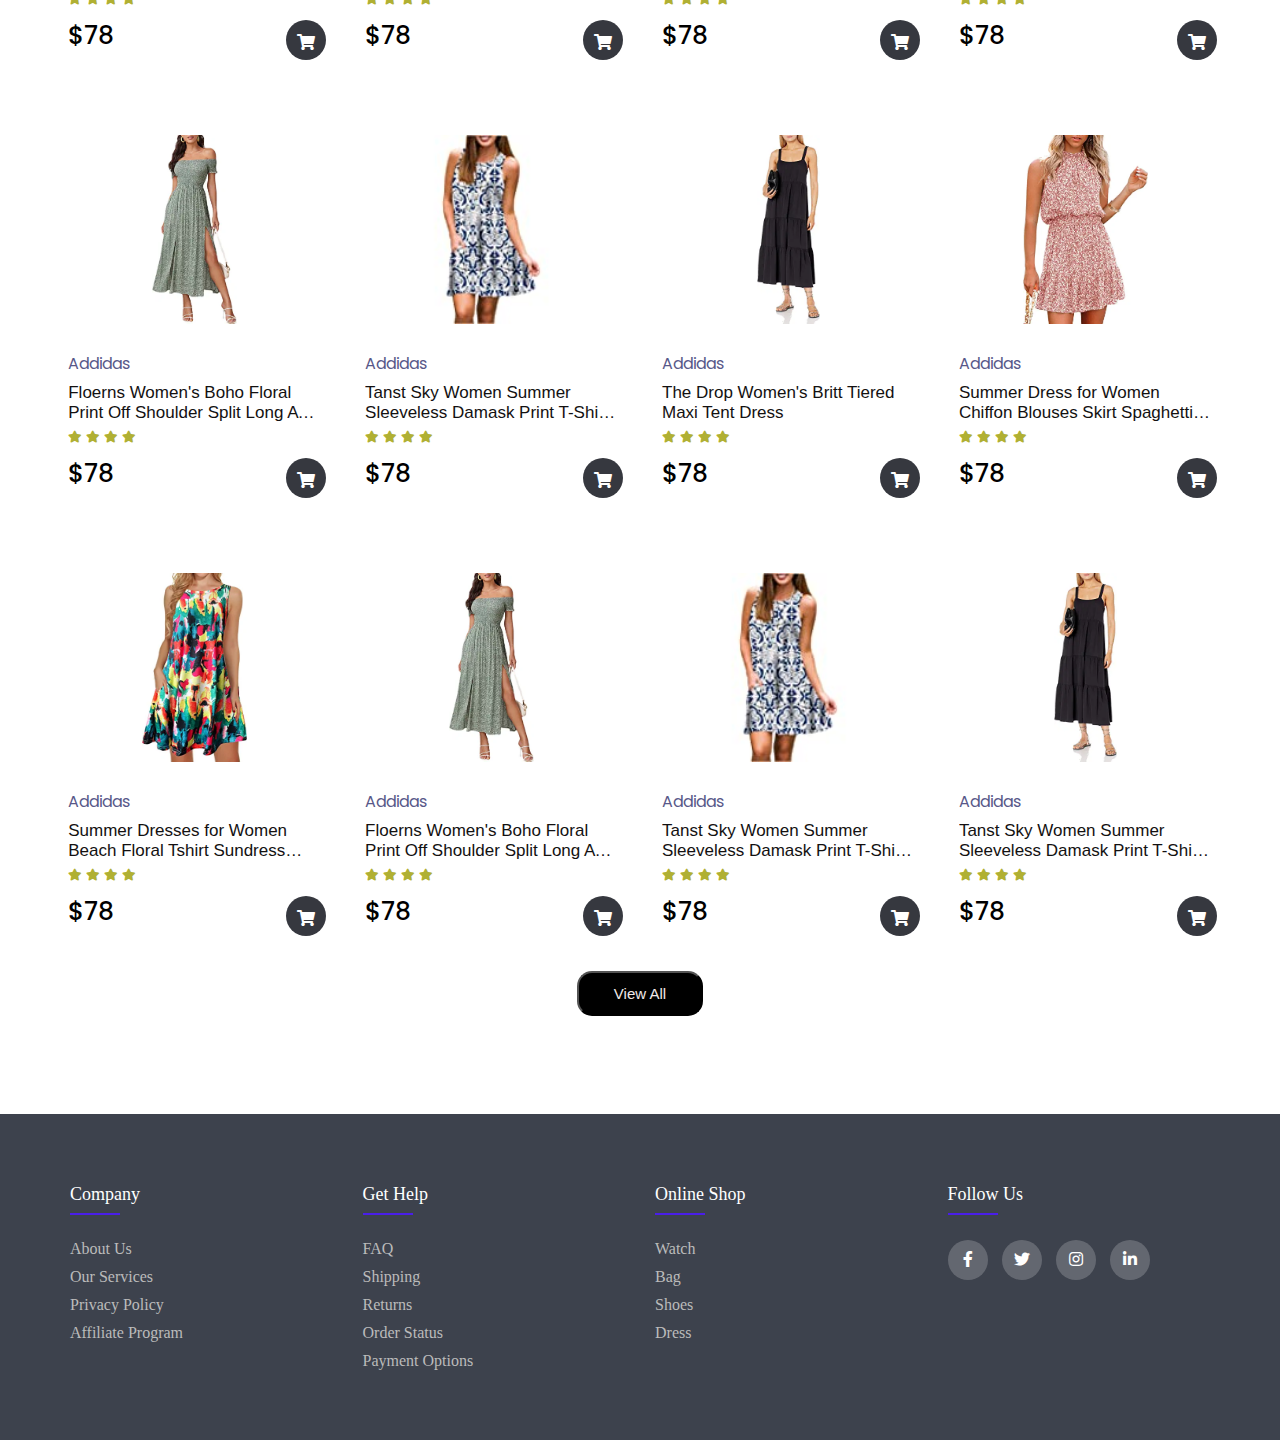
==== commit d1c2a4b0: "ANIMATION UPDATION" ====
--- a/index.html
+++ b/index.html
@@ -229,15 +229,82 @@
       <h2 class="active">New Arrival </h2>
       <p>Summer collection New Morden Design</p>
       <div class="owl-carousel owl-theme owls">
-        <div class="item"><img src="./images/p2.webp">
+        <div class="item">
+          <div>
+            <img src="./images/p2.webp">
+            <div class="links">
+              <ul class="spklinks">
+                <li style="--i:1;"><a href="#"><i class="fa fa-shopping-cart"
+                            aria-hidden=true></i></a></li>
+                <li style="--i:2;"><a href="#"><i class="fa fa-heart"
+                            aria-hidden=true></i></a></li>
+                <li style="--i:3;"><a href="#"><i class="fa fa-share"
+                            aria-hidden=true></i></a></li>
+            </ul>
+            </div>
+            
+          </div>
           <p>Lorem ipsum dolor sit amet consectetur adipisicing elit. Quasi, sit!</p></div>
-        <div class="item"><img src="./images/p3.webp">
+        <div class="item">
+          <div>
+            <img src="./images/p3.webp">
+            <div class="links">
+              <ul class="spklinks">
+                <li style="--i:1;"><a href="#"><i class="fa fa-shopping-cart"
+                            aria-hidden=true></i></a></li>
+                <li style="--i:2;"><a href="#"><i class="fa fa-heart"
+                            aria-hidden=true></i></a></li>
+                <li style="--i:3;"><a href="#"><i class="fa fa-share"
+                            aria-hidden=true></i></a></li>
+            </ul>
+            </div>
+           
+          </div>
           <p>Lorem ipsum dolor sit amet consectetur adipisicing elit. Quasi, sit!</p></div>
-        <div class="item"><img src="./images/p4.webp">
+        <div class="item">
+          <div>
+            <img src="./images/p4.webp">
+            <div class="links">
+              <ul class="spklinks">
+                <li style="--i:1;"><a href="#"><i class="fa fa-shopping-cart"
+                            aria-hidden=true></i></a></li>
+                <li style="--i:2;"><a href="#"><i class="fa fa-heart"
+                            aria-hidden=true></i></a></li>
+                <li style="--i:3;"><a href="#"><i class="fa fa-share"
+                            aria-hidden=true></i></a></li>
+            </ul>
+            </div>
+          </div>
           <p>Lorem ipsum dolor sit amet consectetur adipisicing elit. Quasi, sit!</p></div>
-        <div class="item"><img src="./images/p5.webp">
+        <div class="item">
+          <div>
+            <img src="./images/p5.webp">
+            <div class="links">
+              <ul class="spklinks">
+                <li style="--i:1;"><a href="#"><i class="fa fa-shopping-cart"
+                            aria-hidden=true></i></a></li>
+                <li style="--i:2;"><a href="#"><i class="fa fa-heart"
+                            aria-hidden=true></i></a></li>
+                <li style="--i:3;"><a href="#"><i class="fa fa-share"
+                            aria-hidden=true></i></a></li>
+            </ul>
+            </div>
+          </div>
           <p>Lorem ipsum dolor sit amet consectetur adipisicing elit. Quasi, sit!</p></div>
-        <div class="item"><img src="./images/p6.webp">
+        <div class="item">
+          <div>
+            <img src="./images/p6.webp">
+            <div class="links">
+              <ul class="spklinks">
+                <li style="--i:1;"><a href="#"><i class="fa fa-shopping-cart"
+                            aria-hidden=true></i></a></li>
+                <li style="--i:2;"><a href="#"><i class="fa fa-heart"
+                            aria-hidden=true></i></a></li>
+                <li style="--i:3;"><a href="#"><i class="fa fa-share"
+                            aria-hidden=true></i></a></li>
+            </ul>
+            </div>
+          </div>
           <p>Lorem ipsum dolor sit amet consectetur adipisicing elit. Quasi, sit!</p></div>
     </div>
     </div>
@@ -248,7 +315,7 @@
   <section id="product" class="section-p1">
      <h2 class="active">Featured Product </h2>
      <p>Summer collection New Morden Design</p>
-     <div class="container">
+     <div class="card-container">
       <div class="container-info">
         <img src="./images/p1.webp" alt="">
         <div class="container-content">
@@ -530,7 +597,7 @@
         </div>
         <a href="#"><i id="cart" class="fas fa-shopping-cart"></i></a>
       </div>
-     
+     <button><a href="#">View All</a></button>
     </div>
 
     
--- a/style.css
+++ b/style.css
@@ -403,8 +403,8 @@
 }
 
 .fe-box img{
-    width: 100px;
-    height: 100px;
+    width: 45px;
+    /* height: 100px; */
     margin-bottom: 10px ;
 }
 
@@ -412,7 +412,7 @@
     font-family: Arial, Helvetica, sans-serif;
     display: inline-block;
     padding: 10px 15px;
-    color: rgb(0, 0, 0);
+    /* color: rgb(0, 0, 0); */
 }
 
 .owl{
@@ -420,22 +420,63 @@
     margin: auto;
     text-align: center;
     width: 92%;
+    padding-top: 50px;
 }
 
 .owl-theme .item{
     width: 200px;
-    /* height: 150px; */
     margin: auto;
+    /* border: 2px solid rgb(13, 13, 13); */
+}
+
+.owl-theme .item div{
+    /* border: 2px solid black; */
+    padding: 10px 10px;
 }
 .item p{
     font-size: 14px;
     margin: 12px 26px 20px 16px;
     font-weight: 500;
-    /* text-align: justify; */
     display: -webkit-box;
     -webkit-line-clamp: 2;
     -webkit-box-orient: vertical;
     overflow: hidden;
+}
+
+.links {
+        display: flex;
+        justify-content: center;
+        align-items: center;
+        text-align: center;
+        width: 70%;
+        /* border: 2px solid red; */
+        position: fixed;
+        margin-top: 19px;
+        visibility: hidden;
+        transition: all 0.2s ease;
+}
+
+.spklinks {
+        display: flex;
+        /* flex-direction: column; */
+        /* position: absolute; */
+        /* margin-top: -130px; */
+        /* margin-left: 0px; */
+        bottom: -5px;
+        background: rgb(0, 0, 0 ,0.5);
+        /* backdrop-filter: blur(55px); */
+        padding: 15PX 35PX;
+        border-radius: 10PX;
+ }
+
+ .owl-theme .item:hover .links{
+    margin-top: -115px;
+    visibility: visible;
+ }
+
+.spklinks li a{
+    margin: 0px 5px;
+    color: white;
 }
 
 .item img{
@@ -449,7 +490,7 @@
     text-align: center;
     font-family: 'Poppins', sans-serif;
     position: relative;
-    padding: 68px 0px;
+    padding: 98px 0px;
 }
 
 #product h2{
@@ -466,9 +507,10 @@
     top: 96px;
 } */
 
-#product .container{
+#product .card-container{
     display: flex;
     flex-wrap: wrap;
+    padding: 0px 25px;
     /* justify-content: space-between; */
     justify-content: center;
     align-items: center;
@@ -541,7 +583,19 @@
   font-weight: 700;
   color: white;
 }
-
+ button{
+    padding: 12px 35px;
+    border-radius: 15px;
+    background-color: #000;
+
+ }
+
+ button a{
+    font-size: 15px;
+    text-decoration: none;
+    color: rgb(241, 233, 233);
+    fo
+ }
 
 /**************************** footer**************************** */
 .container{
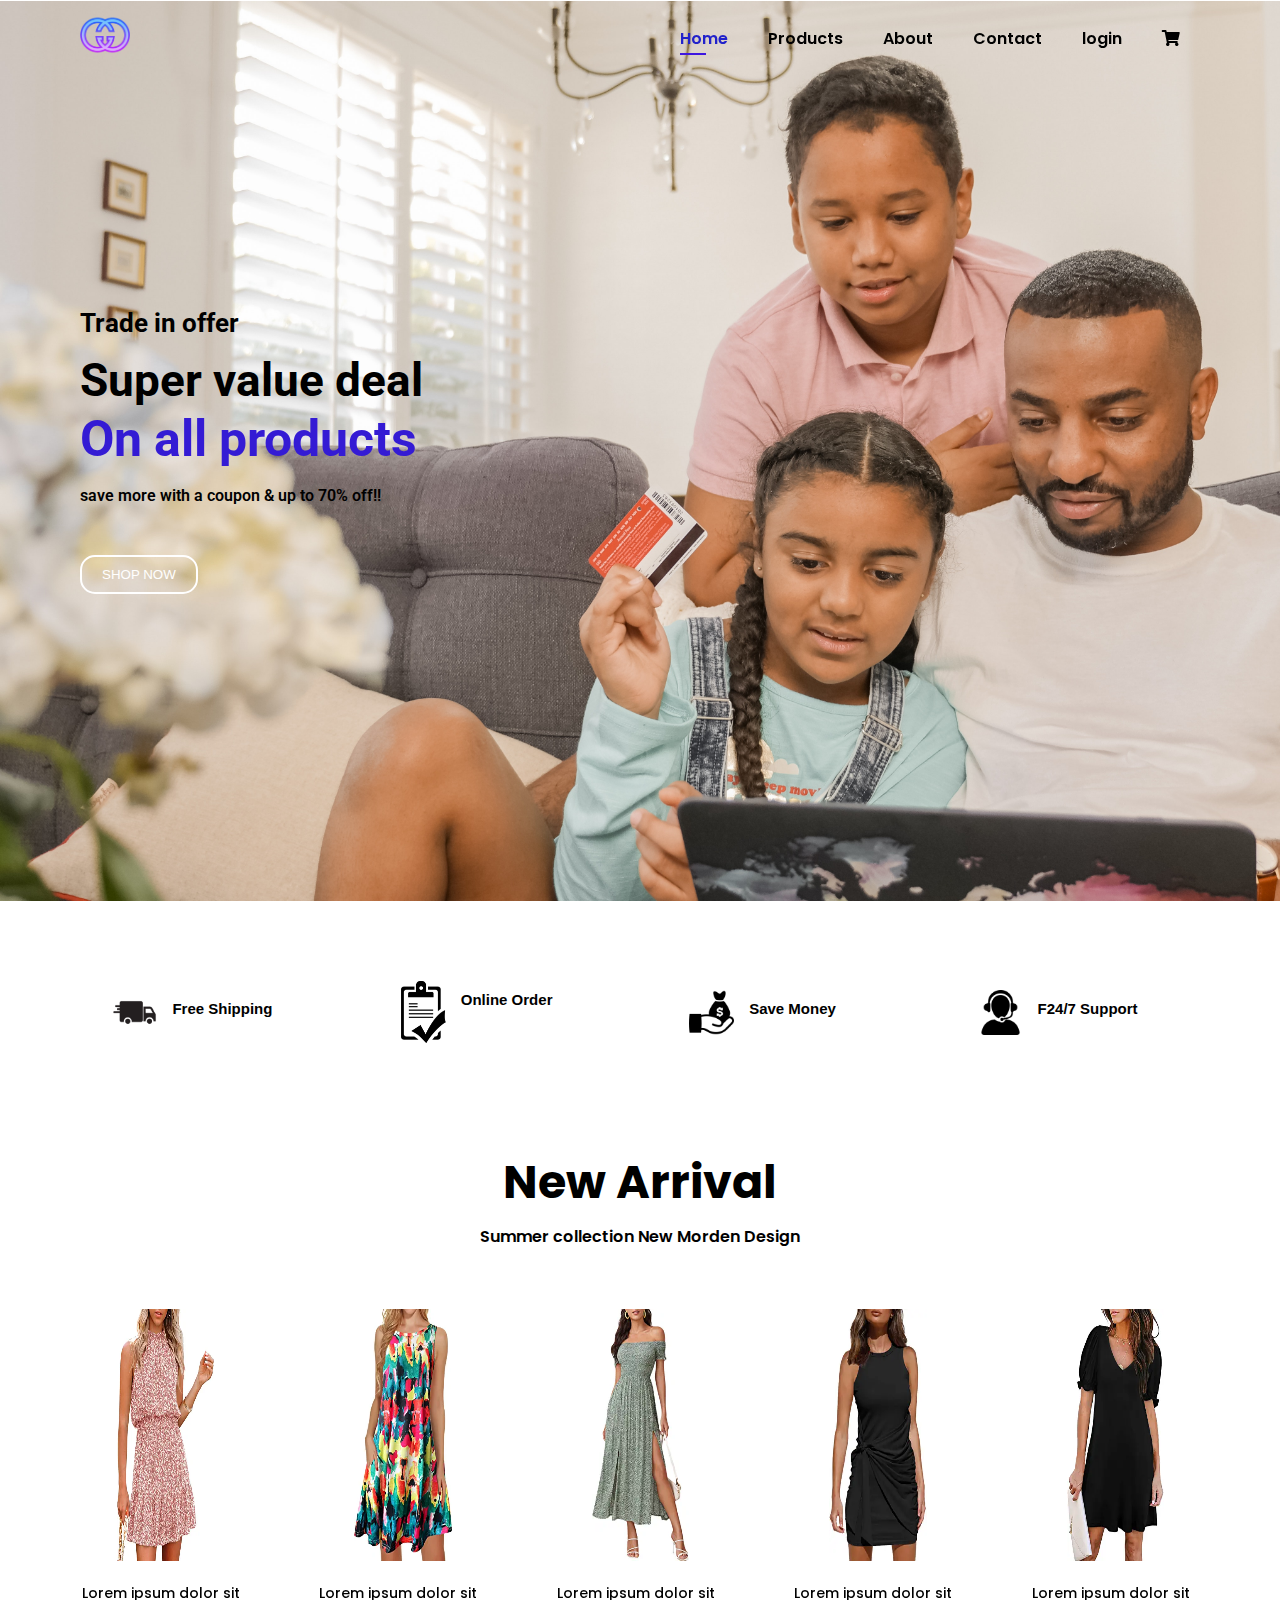
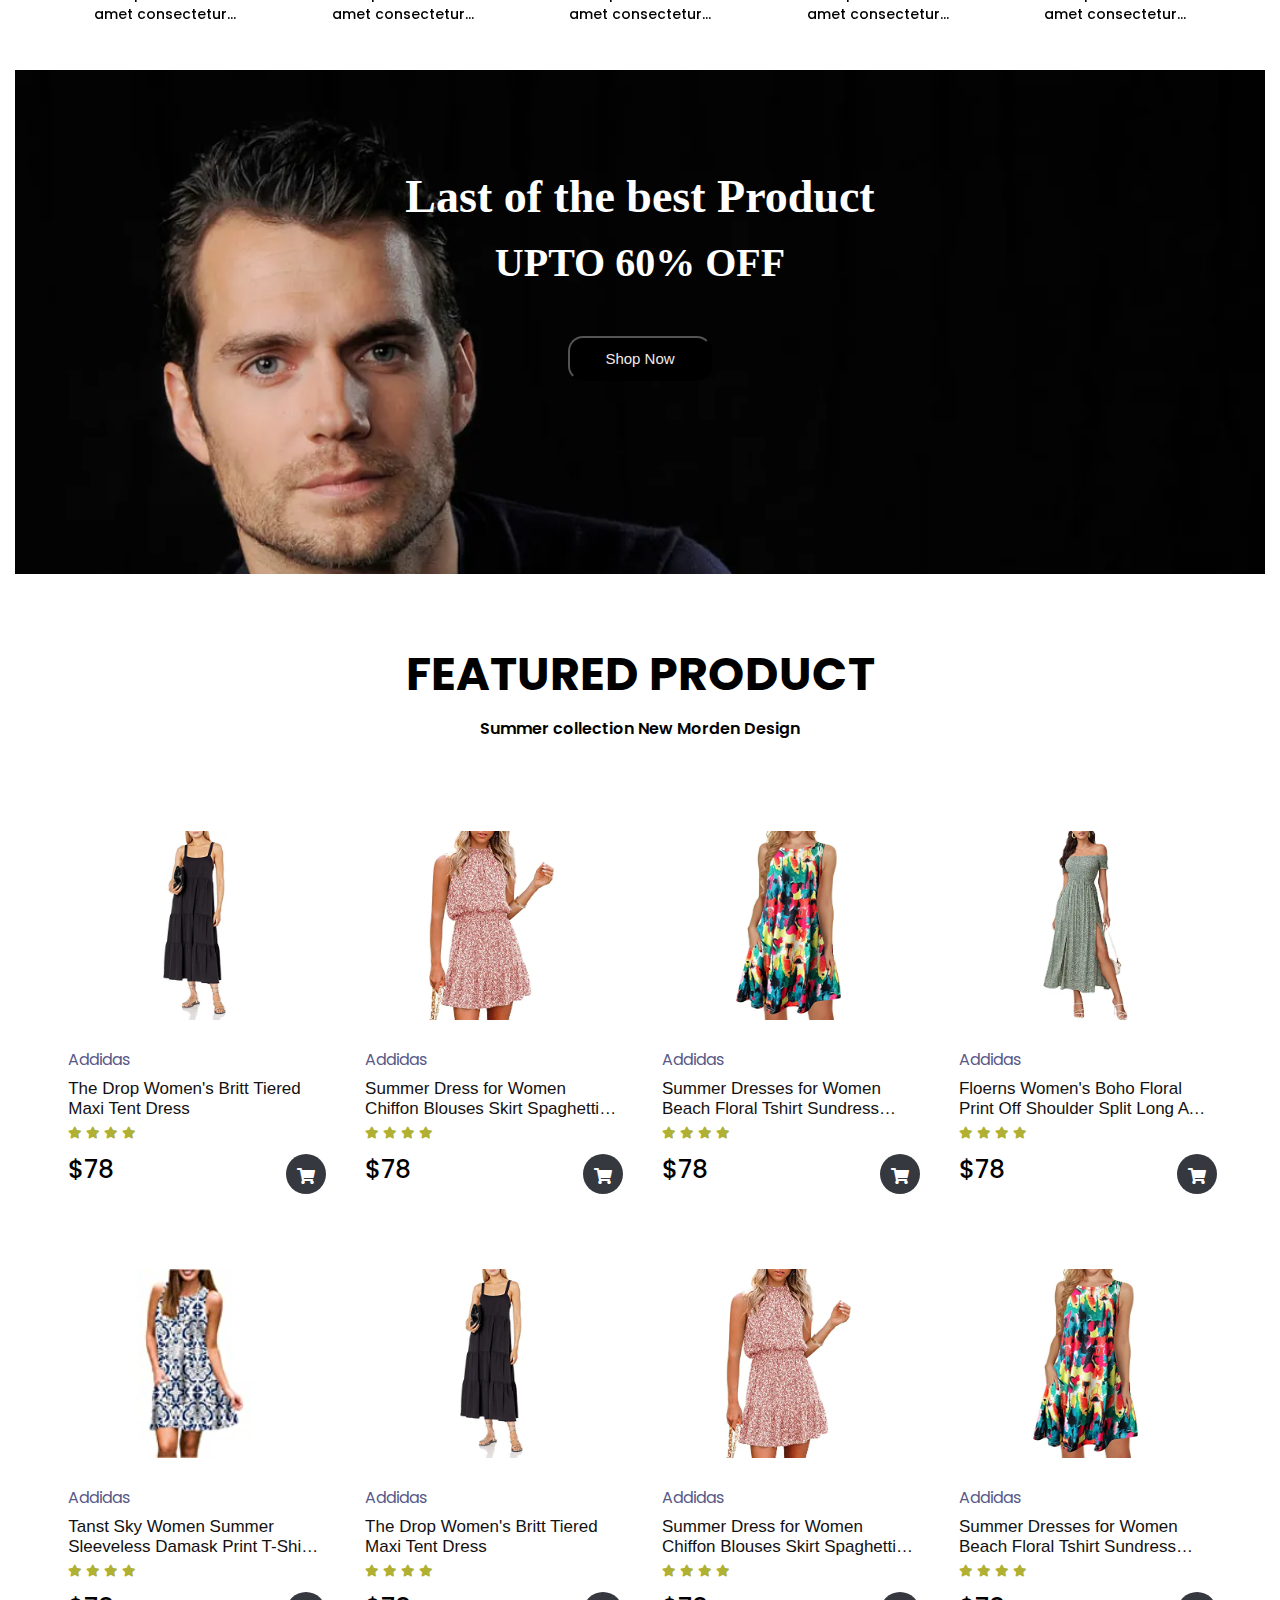
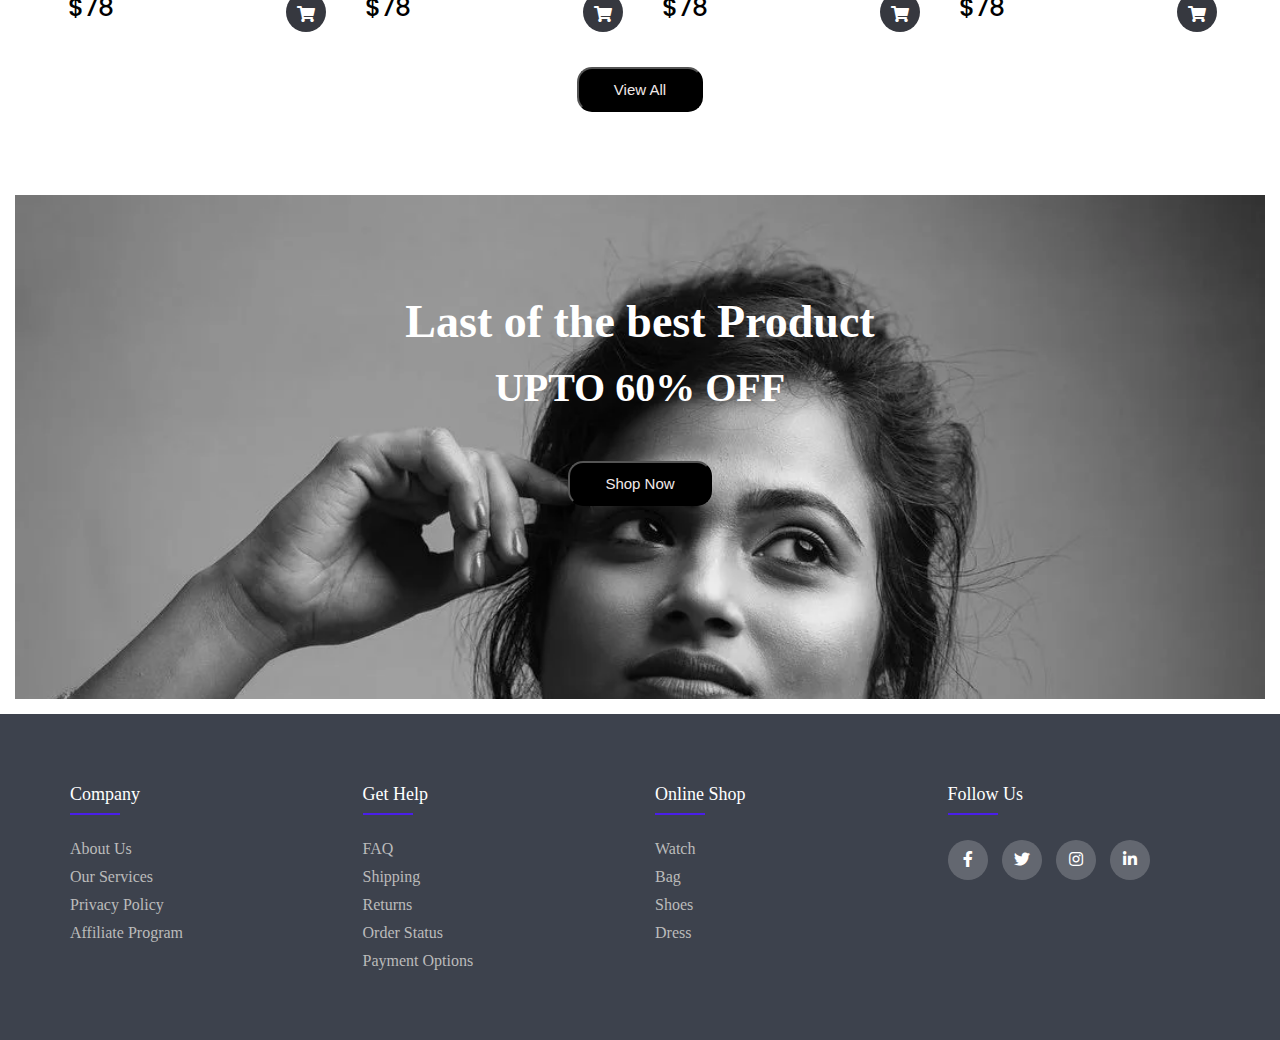
==== commit d84ff4ee: "more section add" ====
--- a/index.html
+++ b/index.html
@@ -175,55 +175,6 @@
 
   <!-- feature ends  -->
 
-  <div class="slider section-p1">
-    <div class="slide-track">
-      <div class="slide">
-        <img src="./images/p2.webp" alt="" />
-        <p>Lorem ipsum dolor sit amet consectetur adipisicing elit. Quasi, sit!</p>
-      </div>
-      <div class="slide">
-        <img src="./images/p1.webp" alt="" />
-        <p>Lorem ipsum dolor sit amet consectetur adipisicing elit. Quasi, sit!</p>
-      </div>
-      <div class="slide">
-        <img src="./images/p3.webp" alt="" />
-        <p>Lorem ipsum dolor sit amet consectetur adipisicing elit. Quasi, sit!</p>
-      </div>
-      <div class="slide">
-        <img src="./images/p4.webp" alt="" />
-        <p>Lorem ipsum dolor sit amet consectetur adipisicing elit. Quasi, sit!</p>
-      </div>
-      <div class="slide">
-        <img src="./images/p5.webp" alt="" />
-        <p>Lorem ipsum dolor sit amet consectetur adipisicing elit. Quasi, sit!</p>
-      </div>
-      <div class="slide">
-        <img src="./images/p6.webp" alt="" />
-        <p>Lorem ipsum dolor sit amet consectetur adipisicing elit. Quasi, sit!</p>
-      </div>
-      <div class="slide">
-        <img src="./images/p8.jpg" alt="" />
-        <p>Lorem ipsum dolor sit amet consectetur adipisicing elit. Quasi, sit!</p>
-      </div>
-      <div class="slide">
-        <img src="./images/p7.jpg" alt="" />
-        <p>Lorem ipsum dolor sit amet consectetur adipisicing elit. Quasi, sit!</p>
-      </div>
-      <div class="slide">
-        <img src="./images/p1.webp" alt="" />
-        <p>Lorem ipsum dolor sit amet consectetur adipisicing elit. Quasi, sit!</p>
-      </div>
-      <div class="slide">
-        <img src="./images/p3.webp" alt="" />
-        <p>Lorem ipsum dolor sit amet consectetur adipisicing elit. Quasi, sit!</p>
-      </div>
-      <div class="slide">
-        <img src="./images/p7.jpg" alt="" />
-        <p>Lorem ipsum dolor sit amet consectetur adipisicing elit. Quasi, sit!</p>
-      </div>
-    </div>
-  </div>
-
     <!-- image carousal starts -->
     <div class="owl">
       <h2 class="active">New Arrival </h2>
@@ -310,6 +261,62 @@
     </div>
     <!-- image carousal ends  -->
 
+    <div class="img-one">
+  <div class="sales">
+    <h2 class="active">Last of the best Product </h2>
+     <p>UPTO 60% OFF</p>
+     <button><a href="#">Shop Now</a></button>
+  </div>
+</div>
+    <!-- another slider -->
+    <!-- <div class="slider section-p1">
+      <div class="slide-track">
+        <div class="slide">
+          <img src="./images/p2.webp" alt="" />
+          <p>Lorem ipsum dolor sit amet consectetur adipisicing elit. Quasi, sit!</p>
+        </div>
+        <div class="slide">
+          <img src="./images/p1.webp" alt="" />
+          <p>Lorem ipsum dolor sit amet consectetur adipisicing elit. Quasi, sit!</p>
+        </div>
+        <div class="slide">
+          <img src="./images/p3.webp" alt="" />
+          <p>Lorem ipsum dolor sit amet consectetur adipisicing elit. Quasi, sit!</p>
+        </div>
+        <div class="slide">
+          <img src="./images/p4.webp" alt="" />
+          <p>Lorem ipsum dolor sit amet consectetur adipisicing elit. Quasi, sit!</p>
+        </div>
+        <div class="slide">
+          <img src="./images/p5.webp" alt="" />
+          <p>Lorem ipsum dolor sit amet consectetur adipisicing elit. Quasi, sit!</p>
+        </div>
+        <div class="slide">
+          <img src="./images/p6.webp" alt="" />
+          <p>Lorem ipsum dolor sit amet consectetur adipisicing elit. Quasi, sit!</p>
+        </div>
+        <div class="slide">
+          <img src="./images/p8.jpg" alt="" />
+          <p>Lorem ipsum dolor sit amet consectetur adipisicing elit. Quasi, sit!</p>
+        </div>
+        <div class="slide">
+          <img src="./images/p7.jpg" alt="" />
+          <p>Lorem ipsum dolor sit amet consectetur adipisicing elit. Quasi, sit!</p>
+        </div>
+        <div class="slide">
+          <img src="./images/p1.webp" alt="" />
+          <p>Lorem ipsum dolor sit amet consectetur adipisicing elit. Quasi, sit!</p>
+        </div>
+        <div class="slide">
+          <img src="./images/p3.webp" alt="" />
+          <p>Lorem ipsum dolor sit amet consectetur adipisicing elit. Quasi, sit!</p>
+        </div>
+        <div class="slide">
+          <img src="./images/p7.jpg" alt="" />
+          <p>Lorem ipsum dolor sit amet consectetur adipisicing elit. Quasi, sit!</p>
+        </div>
+      </div>
+    </div> -->
     
   <!-- producr starts   -->
   <section id="product" class="section-p1">
@@ -455,148 +462,6 @@
         </div>
         <a href="#"><i id="cart" class="fas fa-shopping-cart"></i></a>
       </div>
-
-      <div class="container-info">
-        <img src="./images/p4.webp" alt="">
-        <div class="container-content">
-          <span>Addidas</span>
-          <div class="title">
-            <h5>Floerns Women's Boho Floral Print Off Shoulder Split Long A Line Dress</h5>
-          </div>
-          <div class="star">
-            <i class="fas fa-star"></i>
-            <i class="fas fa-star"></i>
-            <i class="fas fa-star"></i>
-            <i class="fas fa-star"></i>
-          </div>
-          <h4>$78</h4>
-        </div>
-        <a href="#"><i id="cart" class="fas fa-shopping-cart"></i></a>
-      </div>
-
-      <div class="container-info">
-        <img src="./images/p8.jpg" alt="">
-        <div class="container-content">
-          <span>Addidas</span>
-          <div class="title">
-            <h5>Tanst Sky Women Summer Sleeveless Damask Print T-Shirt Dress with Pockets(S-3XL)</h5>
-          </div>
-          <div class="star">
-            <i class="fas fa-star"></i>
-            <i class="fas fa-star"></i>
-            <i class="fas fa-star"></i>
-            <i class="fas fa-star"></i>
-          </div>
-          <h4>$78</h4>
-        </div>
-        <a href="#"><i id="cart" class="fas fa-shopping-cart"></i></a>
-      </div>
-
-      <div class="container-info">
-        <img src="./images/p1.webp" alt="">
-        <div class="container-content">
-          <span>Addidas</span>
-          <h5>The Drop Women's Britt Tiered Maxi Tent Dress</h5>
-          <div class="star">
-            <i class="fas fa-star"></i>
-            <i class="fas fa-star"></i>
-            <i class="fas fa-star"></i>
-            <i class="fas fa-star"></i>
-          </div>
-          <h4>$78</h4>
-        </div>
-        <a href="#"><i id="cart" class="fas fa-shopping-cart"></i></a>
-      </div>
-
-      <div class="container-info">
-        <img src="./images/p2.webp" alt="">
-        <div class="container-content">
-          <span>Addidas</span>
-          <div class="title">
-            <h5>Summer Dress for Women Chiffon Blouses Skirt Spaghetti Sleeveless Tops Halter Ruffle Romper Sun Flowy Summer Outfits</h5>
-          </div>
-          <div class="star">
-            <i class="fas fa-star"></i>
-            <i class="fas fa-star"></i>
-            <i class="fas fa-star"></i>
-            <i class="fas fa-star"></i>
-          </div>
-          <h4>$78</h4>
-        </div>
-        <a href="#"><i id="cart" class="fas fa-shopping-cart"></i></a>
-      </div>
-
-      <div class="container-info">
-        <img src="./images/p3.webp" alt="">
-        <div class="container-content">
-          <span>Addidas</span>
-          <div class="title">
-            <h5>Summer Dresses for Women Beach Floral Tshirt Sundress Sleeveless Pockets Casual Loose Tank Dress</h5>
-          </div>
-          <div class="star">
-            <i class="fas fa-star"></i>
-            <i class="fas fa-star"></i>
-            <i class="fas fa-star"></i>
-            <i class="fas fa-star"></i>
-          </div>
-          <h4>$78</h4>
-        </div>
-        <a href="#"><i id="cart" class="fas fa-shopping-cart"></i></a>
-      </div>
-
-      <div class="container-info">
-        <img src="./images/p4.webp" alt="">
-        <div class="container-content">
-          <span>Addidas</span>
-          <div class="title">
-            <h5>Floerns Women's Boho Floral Print Off Shoulder Split Long A Line Dress</h5>
-          </div>
-          <div class="star">
-            <i class="fas fa-star"></i>
-            <i class="fas fa-star"></i>
-            <i class="fas fa-star"></i>
-            <i class="fas fa-star"></i>
-          </div>
-          <h4>$78</h4>
-        </div>
-        <a href="#"><i id="cart" class="fas fa-shopping-cart"></i></a>
-      </div>
-
-      <div class="container-info">
-        <img src="./images/p8.jpg" alt="">
-        <div class="container-content">
-          <span>Addidas</span>
-          <div class="title">
-            <h5>Tanst Sky Women Summer Sleeveless Damask Print T-Shirt Dress with Pockets(S-3XL)</h5>
-          </div>
-          <div class="star">
-            <i class="fas fa-star"></i>
-            <i class="fas fa-star"></i>
-            <i class="fas fa-star"></i>
-            <i class="fas fa-star"></i>
-          </div>
-          <h4>$78</h4>
-        </div>
-        <a href="#"><i id="cart" class="fas fa-shopping-cart"></i></a>
-      </div>
-
-      <div class="container-info">
-        <img src="./images/p1.webp" alt="">
-        <div class="container-content">
-          <span>Addidas</span>
-          <div class="title">
-            <h5>Tanst Sky Women Summer Sleeveless Damask Print T-Shirt Dress with Pockets(S-3XL)</h5>
-          </div>
-          <div class="star">
-            <i class="fas fa-star"></i>
-            <i class="fas fa-star"></i>
-            <i class="fas fa-star"></i>
-            <i class="fas fa-star"></i>
-          </div>
-          <h4>$78</h4>
-        </div>
-        <a href="#"><i id="cart" class="fas fa-shopping-cart"></i></a>
-      </div>
      <button><a href="#">View All</a></button>
     </div>
 
@@ -604,6 +469,17 @@
   </section>
   <!-- product ends  -->
 
+<!-- image section starts -->
+
+<div class="img-sec">
+  <div class="sales">
+    <h2 class="active">Last of the best Product </h2>
+     <p>UPTO 60% OFF</p>
+     <button><a href="#">Shop Now</a></button>
+  </div>
+</div>
+<!-- image section ends -->
+  <!-- footer starts -->
   <footer class="footer">
     <div class="container">
       <div class="row">
--- a/style.css
+++ b/style.css
@@ -350,7 +350,7 @@
 	background: white;
 	/* box-shadow: 0 10px 20px -5px rgba(0, 0, 0, .125); */
 	height: 56vh;
-    padding-top: 0;
+    padding-top: 60px;
 	margin: auto;
 	overflow:hidden;
 	position: relative;
@@ -420,7 +420,7 @@
     margin: auto;
     text-align: center;
     width: 92%;
-    padding-top: 50px;
+    padding-top: 22px;
 }
 
 .owl-theme .item{
@@ -490,7 +490,7 @@
     text-align: center;
     font-family: 'Poppins', sans-serif;
     position: relative;
-    padding: 98px 0px;
+    padding: 58px 0px;
 }
 
 #product h2{
@@ -594,7 +594,6 @@
     font-size: 15px;
     text-decoration: none;
     color: rgb(241, 233, 233);
-    fo
  }
 
 /**************************** footer**************************** */
@@ -740,5 +739,33 @@
   }
   
   
-  
-
+  .img-sec{
+    /* font-family: 'Courier New', monospace; */
+    background: url(./bann.webp);
+    background-size:cover;
+    height: 56vh;
+    margin: 15px 15px;
+  }
+
+  .img-one{
+    /* font-family: 'Courier New', monospace; */
+    background: url(./bann2.webp);
+    background-size:cover;
+    height: 56vh;
+    margin: 15px 15px;
+  }
+  .sales{
+    margin: 25px auto 43px auto;
+    padding: 100px 40px;
+    text-align: center;
+
+  }
+
+  .sales .active{
+    color: white;
+  }
+  .sales p{
+    color: white;
+    font-size: 40px;
+    font-weight: 800;
+  }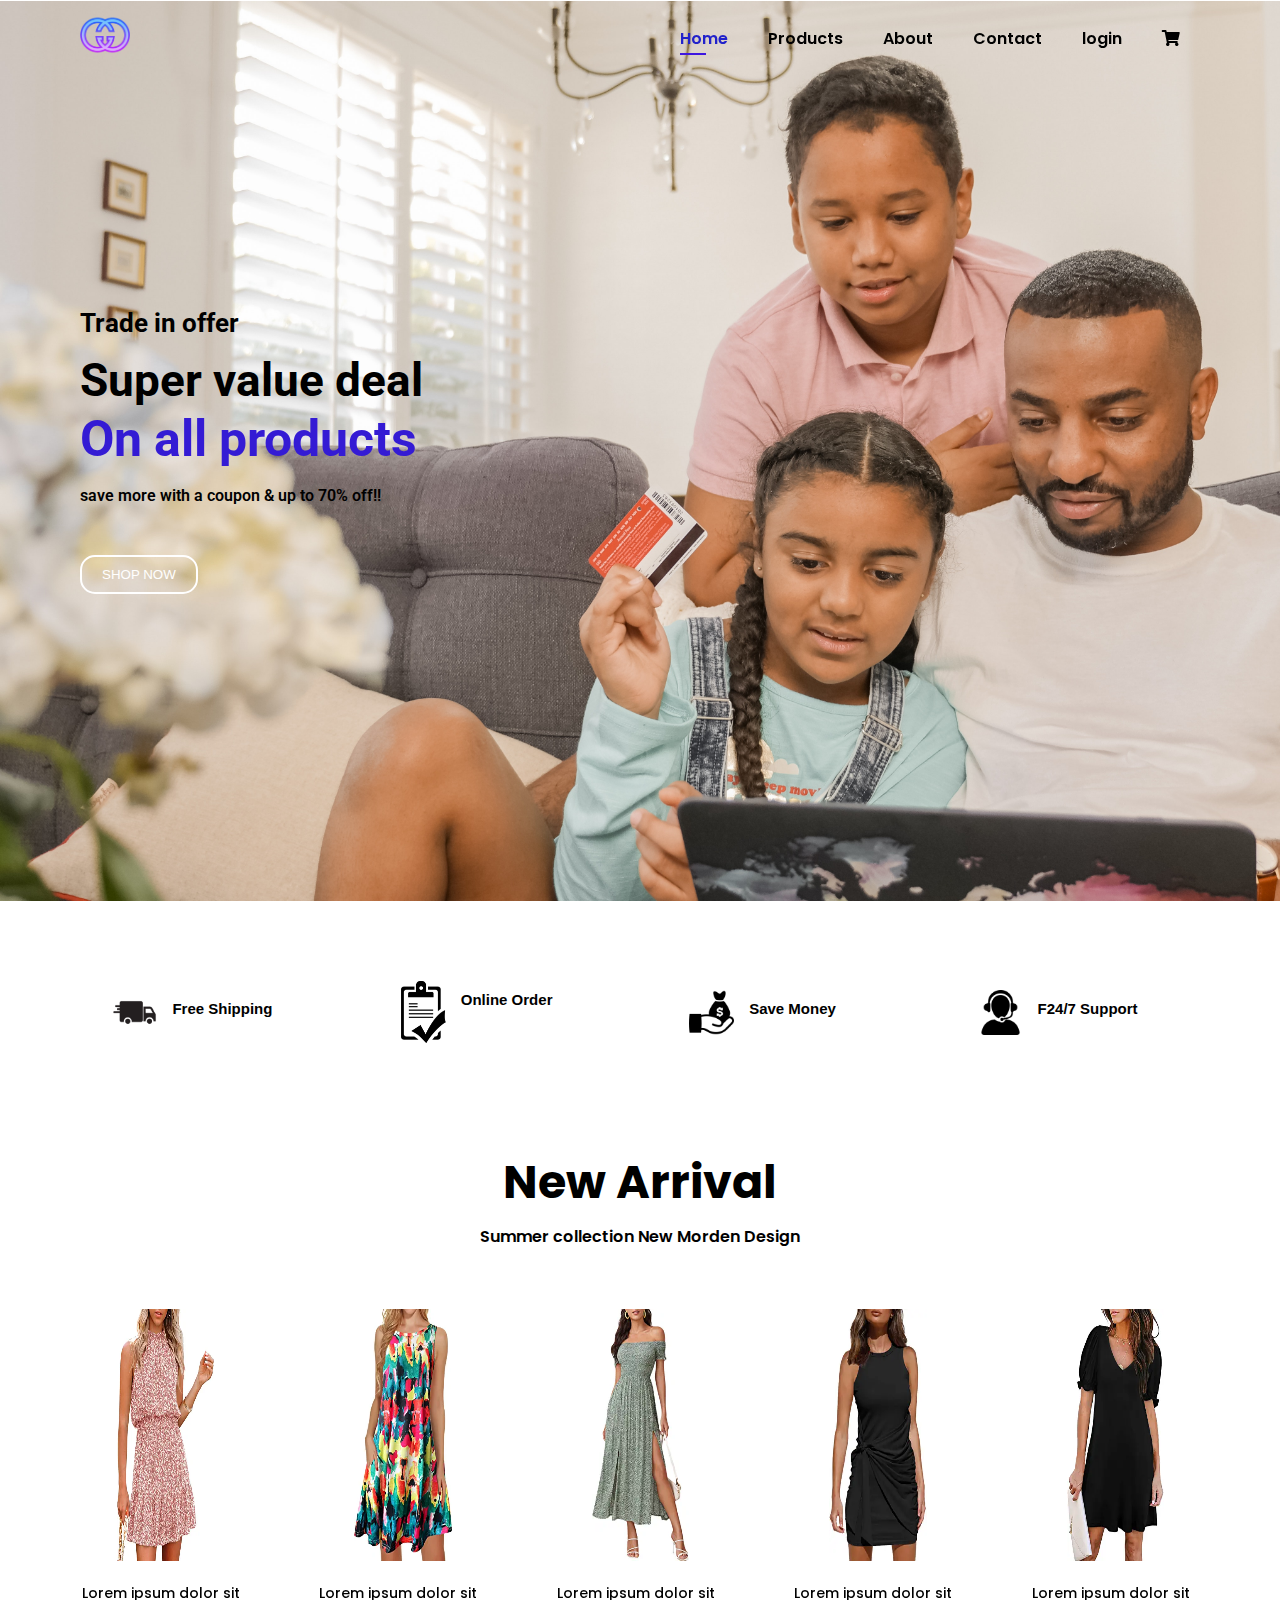
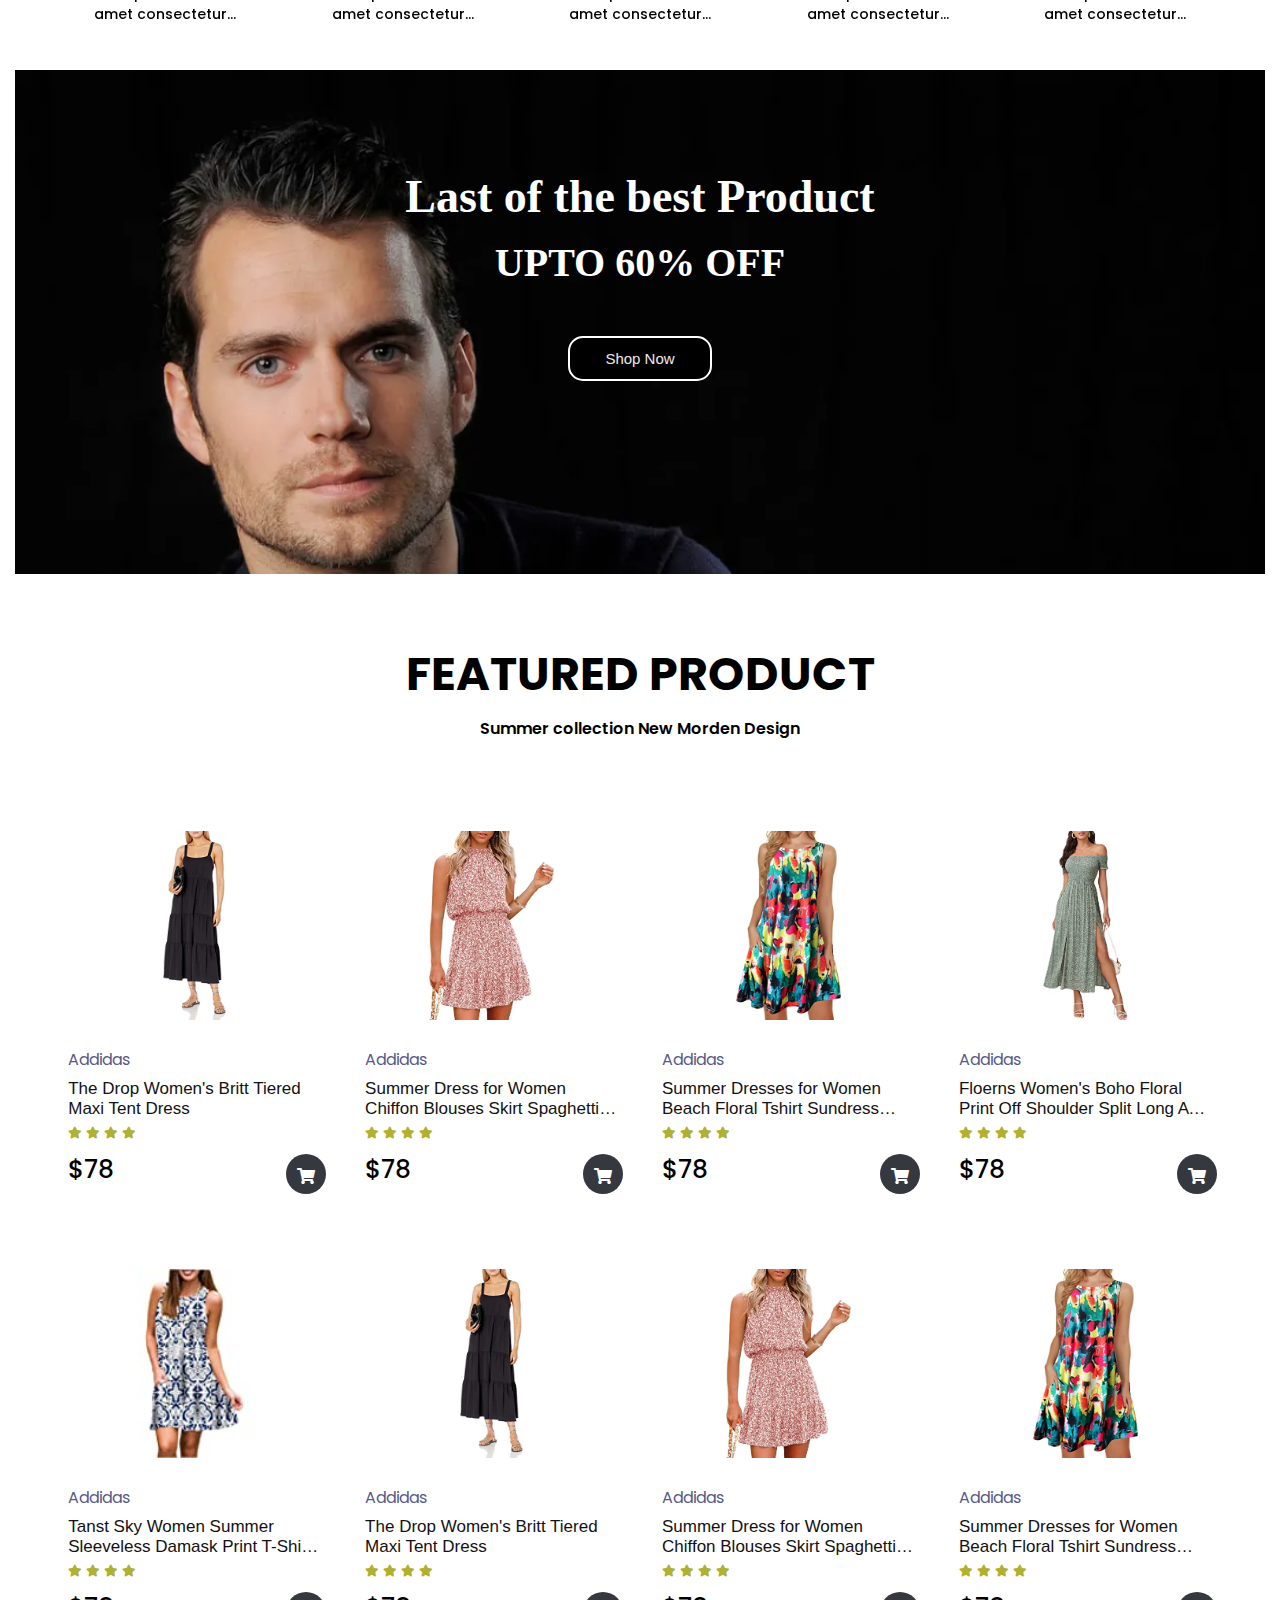
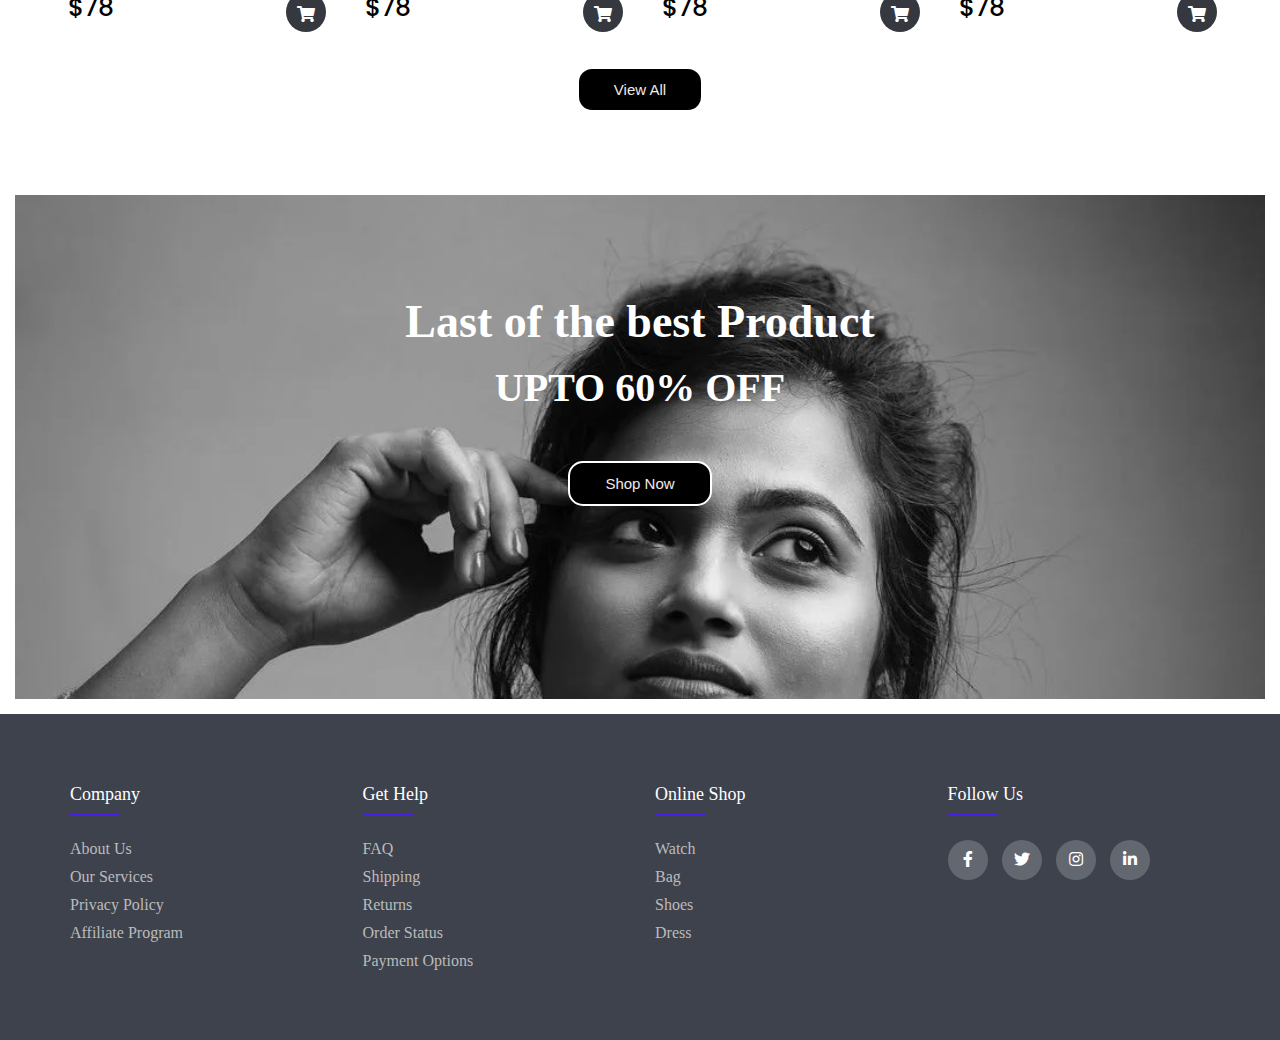
==== commit 2b07e043: "mobile-login update" ====
--- a/index.html
+++ b/index.html
@@ -41,7 +41,7 @@
       <li><a href="#">Products</a></li>
       <li><a href="#">About</a></li>
       <li><a href="#">Contact</a></li>
-      <li><a href="#" id="button">login</a></li>
+      <li><a href="login.html" id="button">login</a></li>
       <li><a href="#"><i class="fas fa-shopping-cart"></i></a></li>
     </ul>
  </div>
--- a/style.css
+++ b/style.css
@@ -586,6 +586,7 @@
  button{
     padding: 12px 35px;
     border-radius: 15px;
+    border: 2PX solid white;
     background-color: #000;
 
  }
